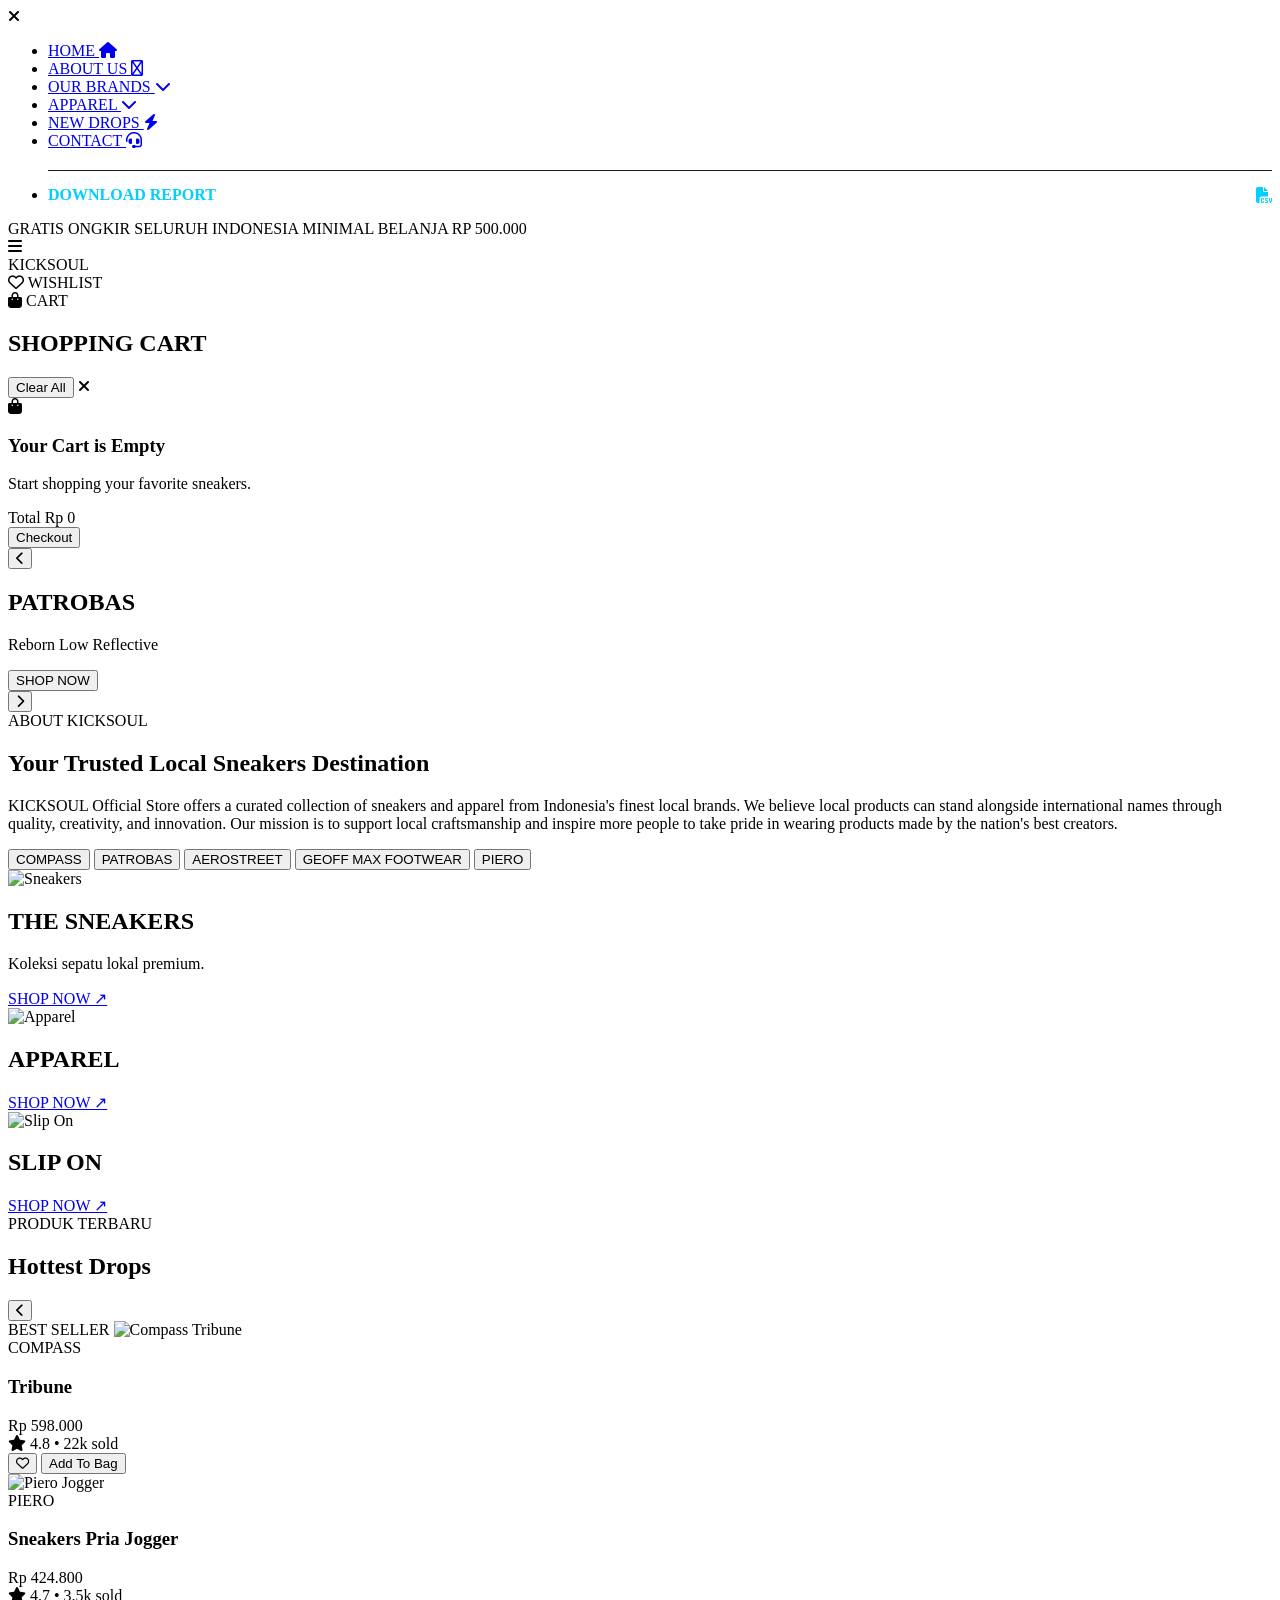
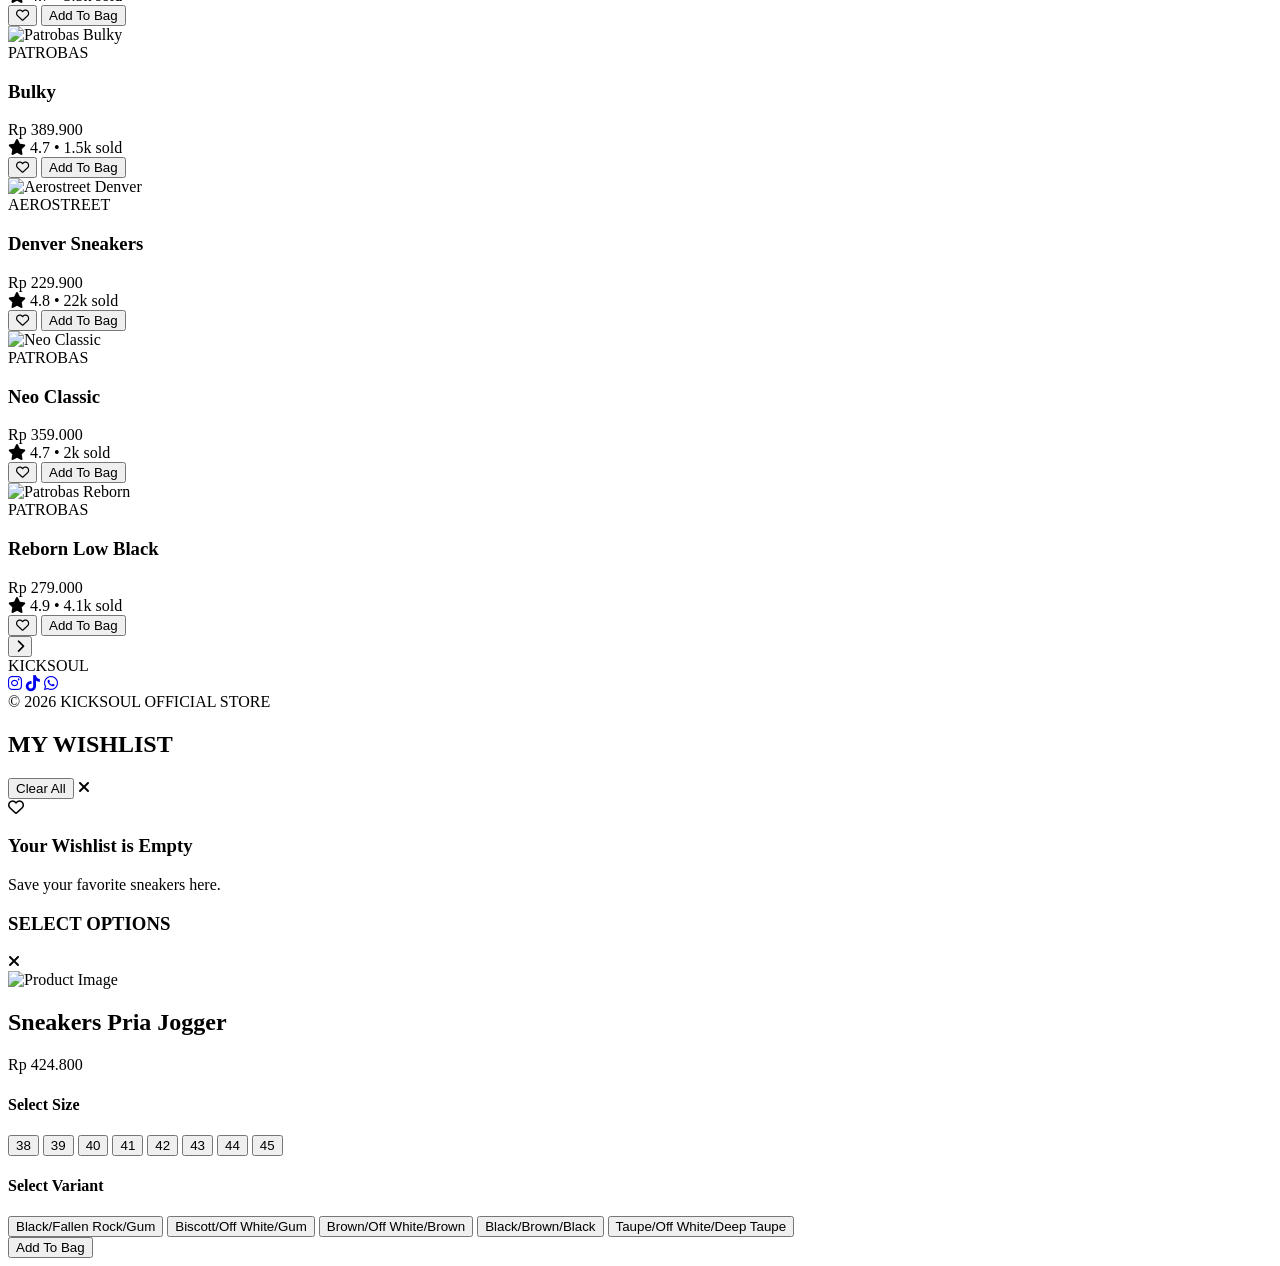
==== index.html @ e9f82219 "Add files via upload" ====
<!DOCTYPE html>
<html lang="id">
<head>
    <meta charset="UTF-8">
    <meta name="viewport" content="width=device-width, initial-scale=1.0">
    <title>Kicksoul Clone</title>

    <link rel="stylesheet" href="style.css">
    <link rel="stylesheet" href="https://cdnjs.cloudflare.com/ajax/libs/font-awesome/6.5.2/css/all.min.css">
</head>
<body>

<div class="sidebar" id="sidebarMenu">
    <div class="close-btn" id="closeMenuBtn">
        <i class="fa-solid fa-xmark"></i>
    </div>
    
    <ul class="sidebar-links">
        <li class="active-link"><a href="#">HOME <i class="fa-solid fa-house"></i></a></li>
        <li><a href="#about-section">ABOUT US <i class="fa-regular fa-circle-info"></i></a></li>
        <li><a href="products.html">OUR BRANDS <i class="fa-solid fa-chevron-down"></i></a></li>
        <li><a href="products.html#apparel-section">APPAREL <i class="fa-solid fa-chevron-down"></i></a></li>
        <li><a href="#hottest-drops">NEW DROPS <i class="fa-solid fa-bolt"></i></a></li>
        <li><a href="#footer-section">CONTACT <i class="fa-solid fa-headset"></i></a></li>
        
        <li style="margin-top: 20px; border-top: 1px solid #1a1a1a; padding-top: 15px;">
            <span onclick="eksekusiDownloadCSVLangsung()" style="color: #00cfff; font-weight: bold; cursor: pointer; display: flex; justify-content: space-between; align-items: center; text-transform: uppercase;">
                DOWNLOAD REPORT <i class="fa-solid fa-file-csv"></i>
            </span>
        </li>
    </ul>

    <script>
        function eksekusiDownloadCSVLangsung() {
            try {
                const dataPenjualan = JSON.parse(localStorage.getItem("salesData")) || [];

                if (dataPenjualan.length === 0) {
                    alert("Belum ada data penjualan yang terekam! Silakan lakukan simulasi transaksi checkout sampai sukses terlebih dahulu.");
                    return;
                }

                const headers = ["Tanggal Transaksi", "Nama Pembeli", "No HP", "Alamat", "Nama Produk", "Varian", "Ukuran", "Harga Satuan", "Jumlah Beli", "Total Harga", "Metode Pembayaran"];
                const barisCsv = [];
                barisCsv.push(headers.join(",")); 

                dataPenjualan.forEach(row => {
                    const values = [
                        `"${row.tanggal || ''}"`,
                        `"${row.namaPembeli || ''}"`,
                        `"${row.noHp || ''}"`,
                        `"${row.alamat || ''}"`,
                        `"${row.namaProduk || ''}"`,
                        `"${row.varian || ''}"`,
                        `"${row.ukuran || ''}"`,
                        row.hargaSatuan || 0,
                        row.jumlah || 0,
                        row.totalHarga || 0,
                        `"${row.metodeBayar || ''}"`
                    ];
                    barisCsv.push(values.join(","));
                });

                const kontenCsv = "\uFEFF" + barisCsv.join("\n");
                const blob = new Blob([kontenCsv], { type: 'text/csv;charset=utf-8;' });
                const url = URL.createObjectURL(blob);
                
                const linkDownload = document.createElement("a");
                linkDownload.setAttribute("href", url);
                linkDownload.setAttribute("download", "Laporan_Penjualan_Kicksoul_" + new Date().toISOString().split('T')[0] + ".csv");
                linkDownload.style.display = 'none';
                
                document.body.appendChild(linkDownload);
                linkDownload.click();
                document.body.removeChild(linkDownload);

                const sidebarMenu = document.getElementById("sidebarMenu");
                const sidebarOverlay = document.getElementById("sidebarOverlay");
                if (sidebarMenu) sidebarMenu.classList.remove("active");
                if (sidebarOverlay) sidebarOverlay.classList.remove("active");

            } catch (error) {
                alert("Terjadi kesalahan: " + error.message);
            }
        }
    </script>
</div>

    <div class="sidebar-overlay" id="sidebarOverlay"></div>

    <div class="top-bar">
        GRATIS ONGKIR SELURUH INDONESIA MINIMAL BELANJA RP 500.000
    </div>

    <nav class="navbar">
        <div class="menu-btn" id="openMenuBtn">
            <i class="fa-solid fa-bars"></i>
        </div>

        <div class="logo">
            KICK<span>SOUL</span>
        </div>

        <div class="nav-icons">
            <div class="wishlist-nav-btn" id="openWishlistBtn">
                <i class="fa-regular fa-heart"></i>
                <span class="wishlist-text">WISHLIST</span>
            </div>
            
            <div class="cart-nav-btn" id="openCartBtn">
                <i class="fa-solid fa-bag-shopping"></i>
                <span class="cart-text">CART</span>
            </div>
        </div>
    </nav>

    <div class="cart-panel" id="cartPanel">
        <div class="cart-header">
            <h2>SHOPPING CART</h2>
            <div class="cart-header-right">
                <button class="clear-all-cart-btn">Clear All</button>
                <i class="fa-solid fa-xmark close-cart-panel-btn" id="closeCartPanelBtn"></i>
            </div>
        </div>

        <div class="cart-content-empty">
            <div class="empty-cart-icon">
                <i class="fa-solid fa-bag-shopping"></i>
            </div>
            <h3>Your Cart is Empty</h3>
            <p>Start shopping your favorite sneakers.</p>
        </div>

        <div class="cart-footer">
            <div class="cart-total-row">
                <span>Total</span>
                <span class="total-price">Rp 0</span>
            </div>
            <button class="checkout-btn">Checkout</button>
        </div>
    </div>

    <section class="hero">
        <button class="slide-btn left-btn">
            <i class="fa-solid fa-chevron-left"></i>
        </button>

        <div class="hero-content">
            <h1>PATROBAS</h1>
            <p>Reborn Low Reflective</p>
            <!-- DIARAHKAN KE HOTTEST DROPS SESUAI KETERANGAN GAMBAR PERTAMA -->
            <a href="#hottest-drops"><button class="shop-btn">SHOP NOW</button></a>
        </div>

        <button class="slide-btn right-btn">
            <i class="fa-solid fa-chevron-right"></i>
        </button>
    </section>

    <section class="about" id="about-section">
        <div class="about-card">
            <span class="about-label">ABOUT KICKSOUL</span>
            <h2>Your Trusted Local Sneakers Destination</h2>
            <p>
                KICKSOUL Official Store offers a curated collection of sneakers and apparel
                from Indonesia's finest local brands. We believe local products can stand
                alongside international names through quality, creativity, and innovation.
                Our mission is to support local craftsmanship and inspire more people to
                take pride in wearing products made by the nation's best creators.
            </p>
        </div>

        <!-- MENGARAHKAN TOMBOL BRAND KE ELEMEN PROD-PAGE RELEVAN SESUAI GAMBAR KEDUA -->
        <div class="brand-list">
            <a href="products.html#compass-section"><button>COMPASS</button></a>
            <a href="products.html#patrobas-section"><button>PATROBAS</button></a>
            <a href="products.html#aerostreet-section"><button>AEROSTREET</button></a>
            <a href="products.html#geoffmax-section"><button>GEOFF MAX FOOTWEAR</button></a>
            <a href="products.html#piero-section"><button>PIERO</button></a>
        </div>
    </section>

    <section class="category-section">
        <div class="category-grid">
            <div class="category-card sneakers">
                <img src="assets/patrobas-nomad.png" alt="Sneakers">
                <div class="category-content">
                    <h2>THE SNEAKERS</h2>
                    <p>Koleksi sepatu lokal premium.</p>
                    <a href="products.html" class="shop-btn">SHOP NOW ↗</a>
                </div>
            </div>

            <div class="category-card apparel">
                <img src="assets/sompass-t-shirt.png" alt="Apparel">
                <div class="category-content">
                    <h2>APPAREL</h2>
                    <a href="products.html#apparel-section" class="shop-btn">SHOP NOW ↗</a>
                </div>
            </div>

            <div class="category-card slipon">
                <img src="assets/patrobas-flip.png" alt="Slip On">
                <div class="category-content">
                    <h2>SLIP ON</h2>
                    <a href="products.html" class="shop-btn">SHOP NOW ↗</a>
                </div>
            </div>
        </div>
    </section>

    <section class="products-section" id="hottest-drops">
        <div class="section-header">
            <span class="sub-title">PRODUK TERBARU</span>
            <h2 class="main-title">Hottest Drops</h2>
        </div>

        <div class="products-container">
            <button class="arrow-btn prod-left-btn"><i class="fa-solid fa-chevron-left"></i></button>

            <div class="products-slider">
                
                <div class="product-card">
                    <div class="img-wrapper">
                        <span class="badge-best">BEST SELLER</span>
                        <img src="assets/compass-tribune.png"" alt="Compass Tribune">
                    </div>
                    <div class="product-info">
                        <span class="brand-name">COMPASS</span>
                        <h3>Tribune</h3>
                        <span class="price">Rp 598.000</span>
                        <div class="rating-sold">
                            <span class="rating"><i class="fa-solid fa-star"></i> 4.8</span>
                            <span class="sold">• 22k sold</span>
                        </div>
                        <div class="action-buttons">
                            <button class="wishlist-btn"><i class="fa-regular fa-heart"></i></button>
                            <button class="add-bag-btn">Add To Bag</button>
                        </div>
                    </div>
                </div>

                <div class="product-card">
                    <div class="img-wrapper">
                        <img src="assets/piero-DBR Unite.png" alt="Piero Jogger">
                    </div>
                    <div class="product-info">
                        <span class="brand-name">PIERO</span>
                        <h3>Sneakers Pria Jogger</h3>
                        <span class="price">Rp 424.800</span>
                        <div class="rating-sold">
                            <span class="rating"><i class="fa-solid fa-star"></i> 4.7</span>
                            <span class="sold">• 3.5k sold</span>
                        </div>
                        <div class="action-buttons">
                            <button class="wishlist-btn"><i class="fa-regular fa-heart"></i></button>
                            <button class="add-bag-btn">Add To Bag</button>
                        </div>
                    </div>
                </div>

                <div class="product-card">
                    <div class="img-wrapper">
                        <img src="assets/patrobas-bulky.png" alt="Patrobas Bulky">
                    </div>
                    <div class="product-info">
                        <span class="brand-name">PATROBAS</span>
                        <h3>Bulky</h3>
                        <span class="price">Rp 389.900</span>
                        <div class="rating-sold">
                            <span class="rating"><i class="fa-solid fa-star"></i> 4.7</span>
                            <span class="sold">• 1.5k sold</span>
                        </div>
                        <div class="action-buttons">
                            <button class="wishlist-btn"><i class="fa-regular fa-heart"></i></button>
                            <button class="add-bag-btn">Add To Bag</button>
                        </div>
                    </div>
                </div>

                <div class="product-card">
                    <div class="img-wrapper">
                        <img src="assets/aerostreet-denversneakers.png" alt="Aerostreet Denver">
                    </div>
                    <div class="product-info">
                        <span class="brand-name">AEROSTREET</span>
                        <h3>Denver Sneakers</h3>
                        <span class="price">Rp 229.900</span>
                        <div class="rating-sold">
                            <span class="rating"><i class="fa-solid fa-star"></i> 4.8</span>
                            <span class="sold">• 22k sold</span>
                        </div>
                        <div class="action-buttons">
                            <button class="wishlist-btn"><i class="fa-regular fa-heart"></i></button>
                            <button class="add-bag-btn">Add To Bag</button>
                        </div>
                    </div>
                </div>

                <div class="product-card">
                    <div class="img-wrapper">
                        <img src="assets/compass-velocity.jpg" alt="Neo Classic">
                    </div>
                    <div class="product-info">
                        <span class="brand-name">PATROBAS</span>
                        <h3>Neo Classic</h3>
                        <span class="price">Rp 359.000</span>
                        <div class="rating-sold">
                            <span class="rating"><i class="fa-solid fa-star"></i> 4.7</span>
                            <span class="sold">• 2k sold</span>
                        </div>
                        <div class="action-buttons">
                            <button class="wishlist-btn"><i class="fa-regular fa-heart"></i></button>
                            <button class="add-bag-btn">Add To Bag</button>
                        </div>
                    </div>
                </div>

                <div class="product-card">
                    <div class="img-wrapper">
                        <img src="https://images.unsplash.com/photo-1542291026-7eec264c27ff" alt="Patrobas Reborn">
                    </div>
                    <div class="product-info">
                        <span class="brand-name">PATROBAS</span>
                        <h3>Reborn Low Black</h3>
                        <span class="price">Rp 279.000</span>
                        <div class="rating-sold">
                            <span class="rating"><i class="fa-solid fa-star"></i> 4.9</span>
                            <span class="sold">• 4.1k sold</span>
                        </div>
                        <div class="action-buttons">
                            <button class="wishlist-btn"><i class="fa-regular fa-heart"></i></button>
                            <button class="add-bag-btn">Add To Bag</button>
                        </div>
                    </div>
                </div>

            </div>

            <button class="arrow-btn prod-right-btn"><i class="fa-solid fa-chevron-right"></i></button>
        </div>
    </section>

    <footer class="main-footer" id="footer-section">
        <div class="footer-logo">
            KICK<span>SOUL</span>
        </div>
        
        <div class="footer-socials">
            <a href="#"><i class="fa-brands fa-instagram"></i></a>
            <a href="#"><i class="fa-brands fa-tiktok"></i></a>
            <a href="#"><i class="fa-brands fa-whatsapp"></i></a>
        </div>
        
        <div class="footer-copyright">
            &copy; 2026 KICKSOUL OFFICIAL STORE
        </div>
    </footer>

    <div class="wishlist-panel" id="wishlistPanel">
        <div class="wishlist-header">
            <h2>MY WISHLIST</h2>
            <div class="wishlist-header-right">
                <button class="clear-all-btn">Clear All</button>
                <i class="fa-solid fa-xmark close-wishlist-btn" id="closeWishlistBtn"></i>
            </div>
        </div>
        
        <div class="wishlist-content-empty">
            <div class="empty-heart-icon">
                <i class="fa-regular fa-heart"></i>
            </div>
            <h3>Your Wishlist is Empty</h3>
            <p>Save your favorite sneakers here.</p>
        </div>
    </div>

    <div class="options-modal-overlay" id="optionsModal">
        <div class="options-modal-card">
            <div class="modal-close-header">
                <h3>SELECT OPTIONS</h3>
                <i class="fa-solid fa-xmark" id="closeOptionsModal"></i>
            </div>

            <div class="modal-img-wrapper">
                <img id="modalProductImg" src="img/piero-jogger.jpg" alt="Product Image">
            </div>

            <div class="modal-product-info">
                <h2 id="modalProductName">Sneakers Pria Jogger</h2>
                <span id="modalProductPrice" class="modal-price">Rp 424.800</span>
            </div>

            <div class="options-section">
                <h4>Select Size</h4>
                <div class="size-grid">
                    <button class="size-btn">38</button>
                    <button class="size-btn">39</button>
                    <button class="size-btn">40</button>
                    <button class="size-btn">41</button>
                    <button class="size-btn">42</button>
                    <button class="size-btn">43</button>
                    <button class="size-btn">44</button>
                    <button class="size-btn">45</button>
                </div>
            </div>

            <div class="options-section">
                <h4>Select Variant</h4>
                <div class="variant-flex">
                    <button class="variant-btn">Black/Fallen Rock/Gum</button>
                    <button class="variant-btn">Biscott/Off White/Gum</button>
                    <button class="variant-btn">Brown/Off White/Brown</button>
                    <button class="variant-btn">Black/Brown/Black</button>
                    <button class="variant-btn">Taupe/Off White/Deep Taupe</button>
                </div>
            </div>

            <button class="modal-submit-bag-btn" id="modalSubmitBag">Add To Bag</button>
        </div>
    </div>

    <script src="script.js"></script>
</body>
</html>
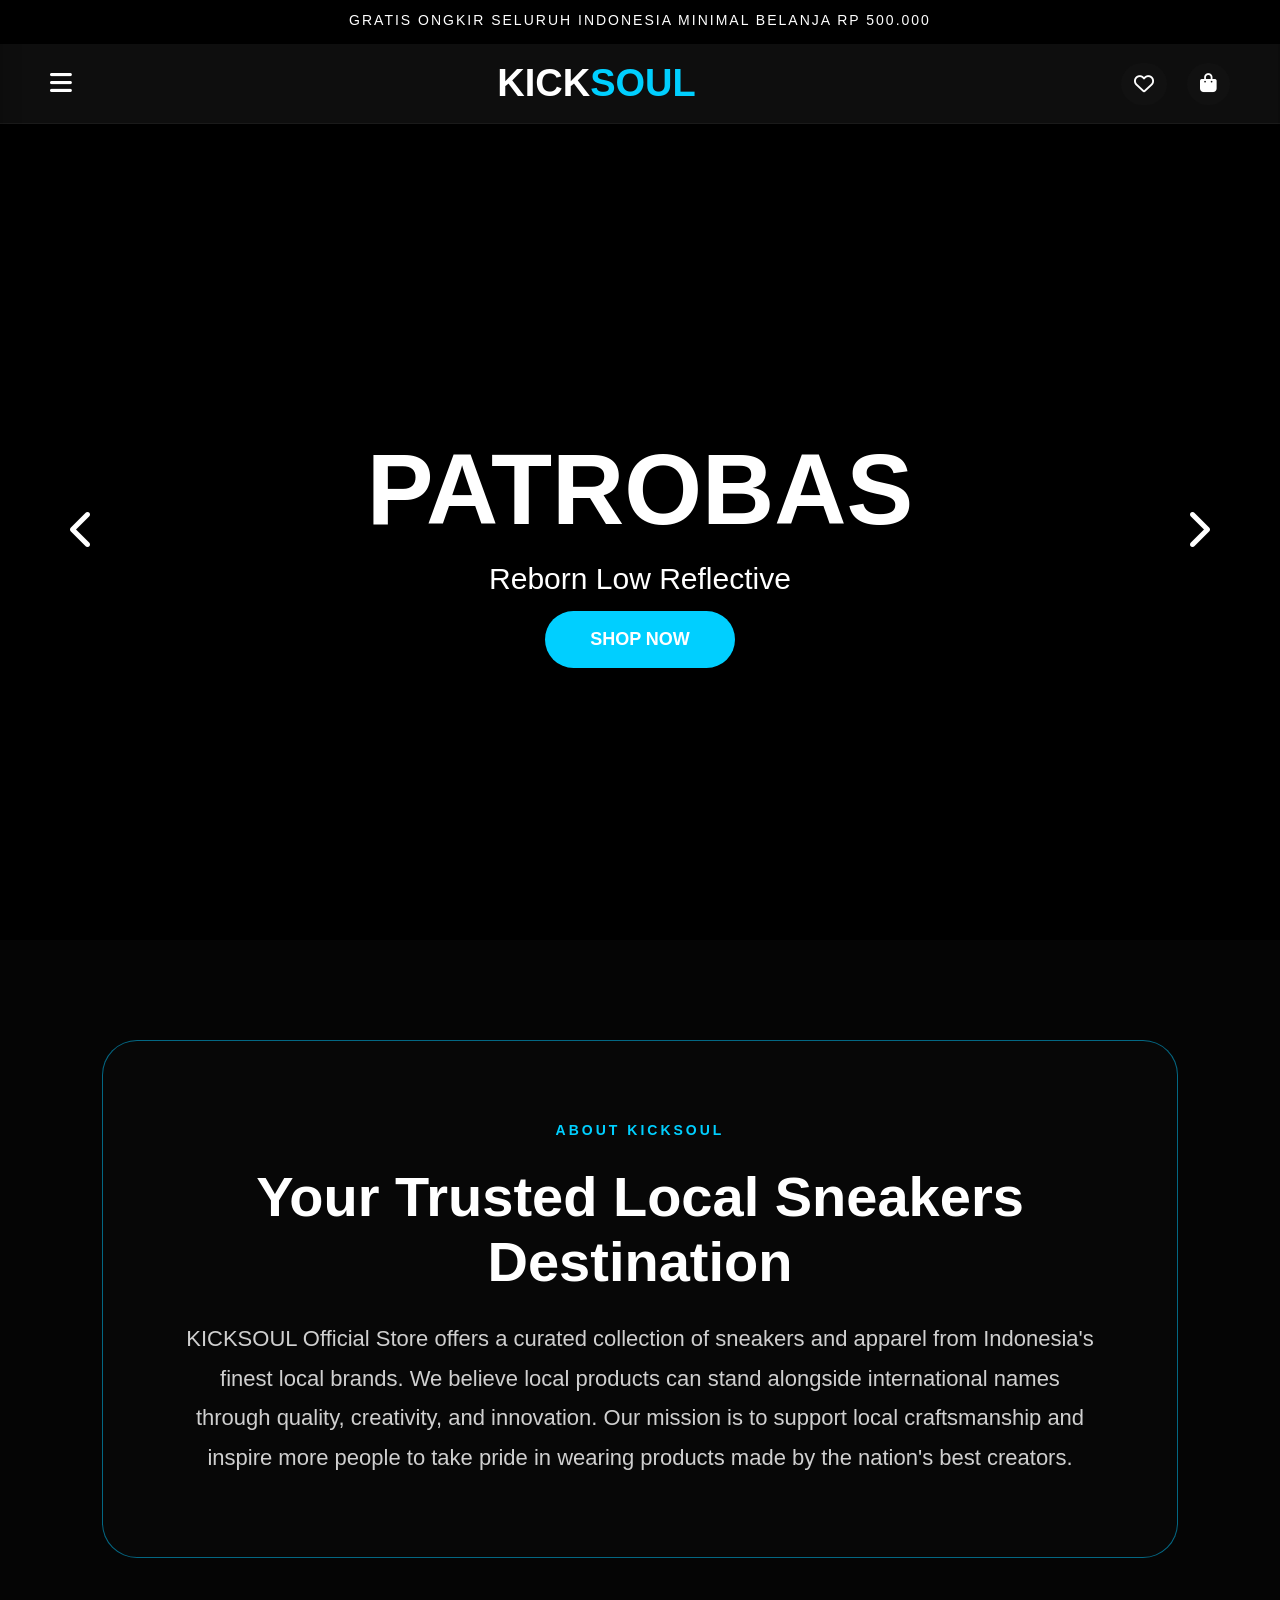
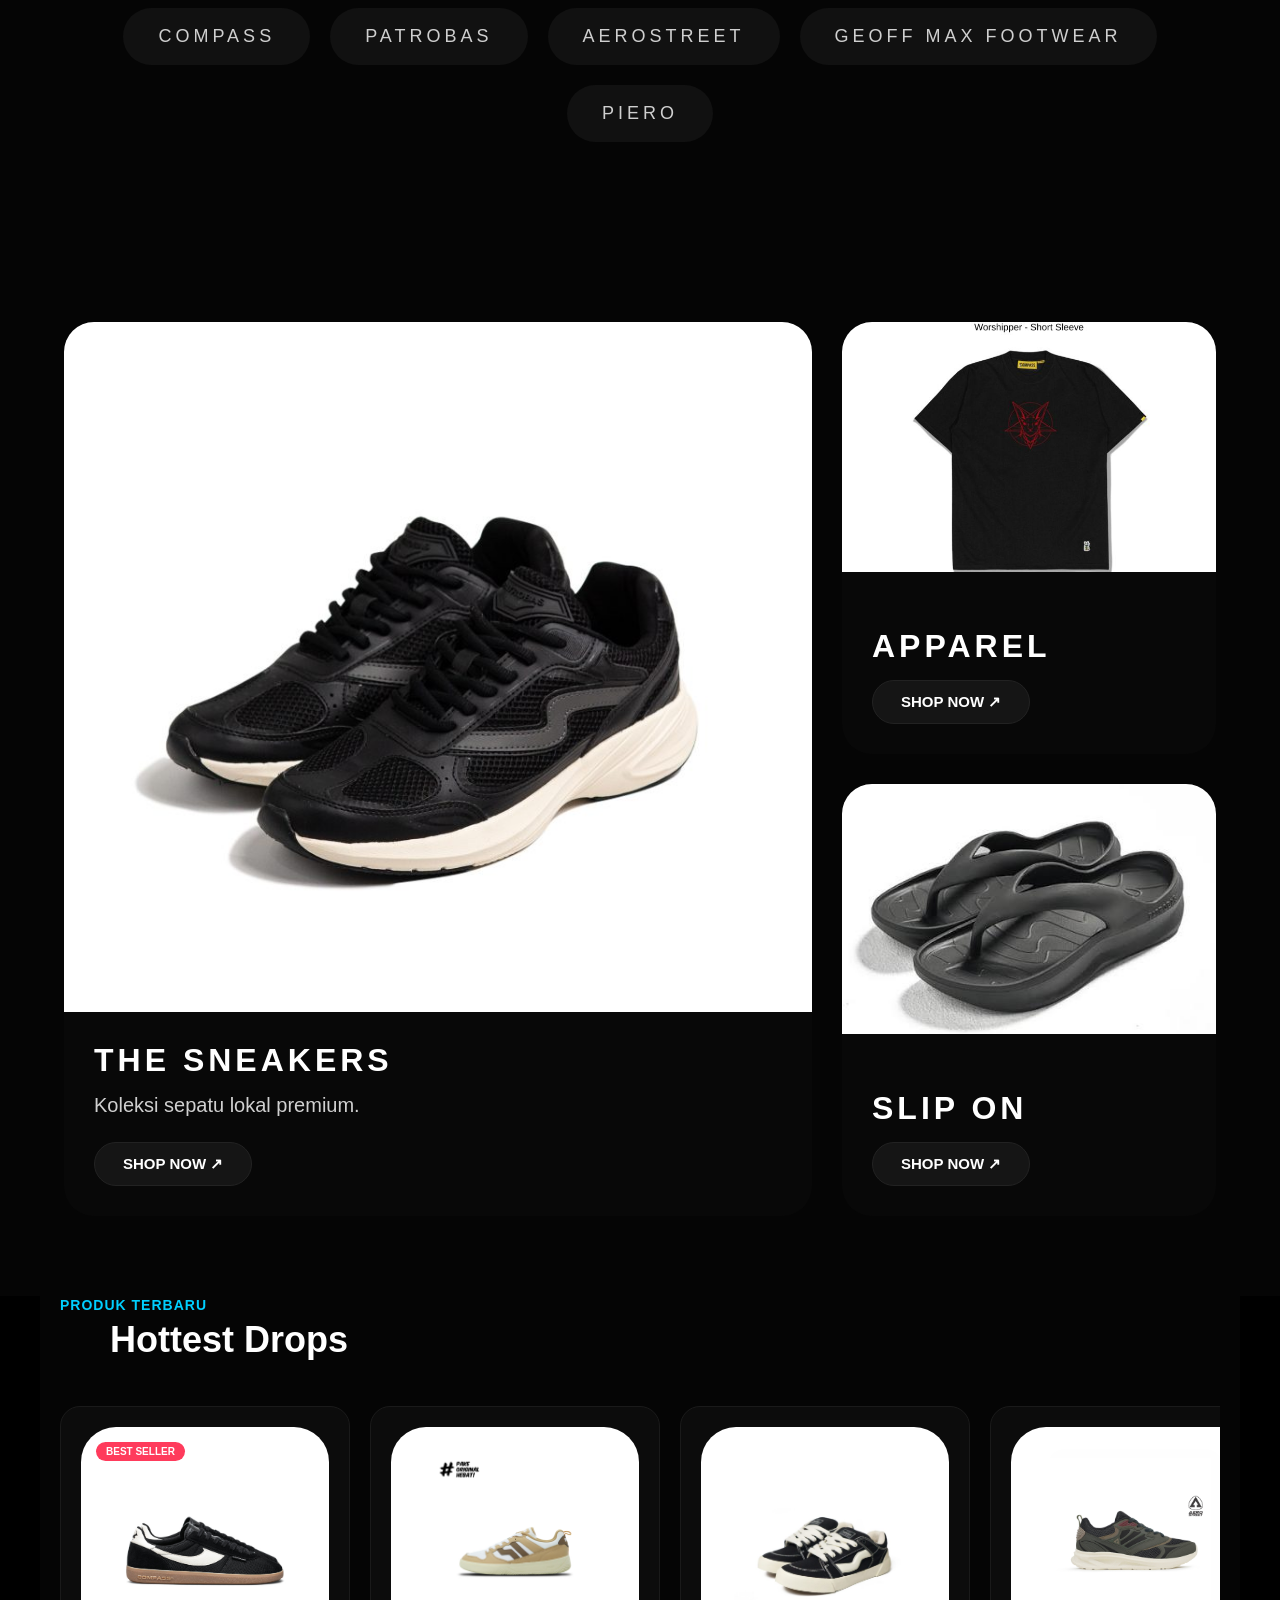
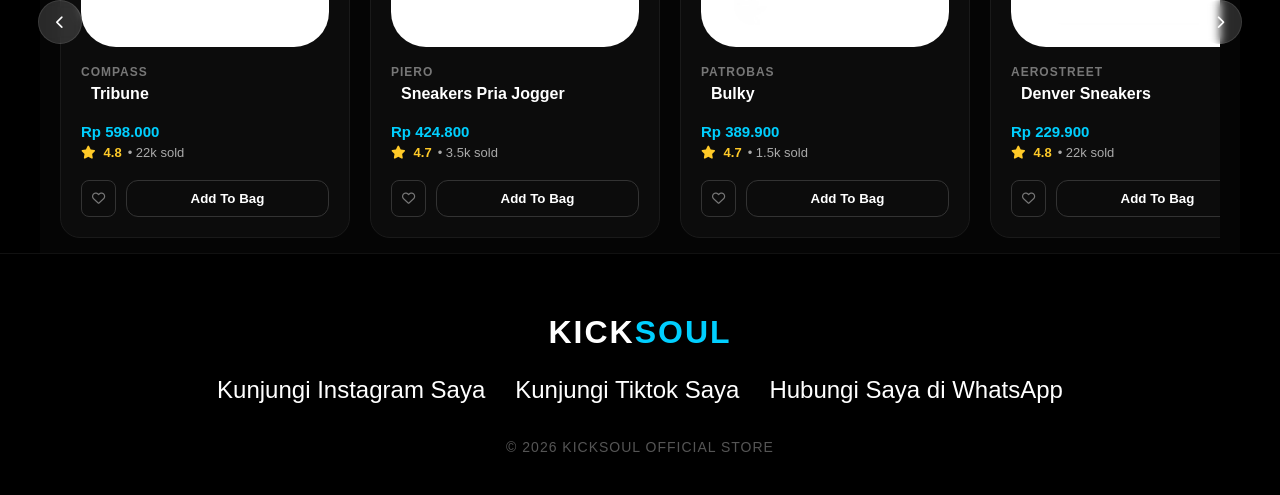
==== commit 9c03711f: "Update index.html" ====
--- a/index.html
+++ b/index.html
@@ -347,9 +347,9 @@
         </div>
         
         <div class="footer-socials">
-            <a href="#"><i class="fa-brands fa-instagram"></i></a>
-            <a href="#"><i class="fa-brands fa-tiktok"></i></a>
-            <a href="#"><i class="fa-brands fa-whatsapp"></i></a>
+            <a href="https://www.instagram.com/kicksoul.id?igsh=MXM2eGN6NWxvdW1h" target="_blank">Kunjungi Instagram Saya</a>
+            <a href="https://www.tiktok.com/@dzakyribalfaiz?_r=1&_t=ZS-97TevAJt9Yz" target="_blank">Kunjungi Tiktok Saya</a>
+             <a href="https://wa.me/6283188858175" target="_blank">Hubungi Saya di WhatsApp</a>
         </div>
         
         <div class="footer-copyright">
@@ -422,4 +422,4 @@
 
     <script src="script.js"></script>
 </body>
-</html>+</html>
--- a/style.css
+++ b/style.css
@@ -0,0 +1,1517 @@
+html {
+    scroll-behavior: smooth; /* Membuat scroll meluncur halus saat menu diklik */
+}
+
+*{
+    margin:0;
+    padding:0;
+    box-sizing:border-box;
+    font-family:Arial, Helvetica, sans-serif;
+}
+
+/* ==================== KEMBALIKAN BODY KE NORMAL (MENCEGAH HEROCARD TERPOTONG) ==================== */
+body {
+    background: #000;
+    padding-top: 0 !important; /* Kembalikan ke 0 agar tinggi kalkulasi .hero milikmu normal kembali */
+}
+
+/* ==================== SIDEBAR EXACT MATCH STYLE ==================== */
+.sidebar {
+    position: fixed;
+    top: 0;
+    left: -340px; /* Sembunyi awal */
+    width: 320px;
+    height: 100%;
+    background: #0b0b0b; /* Hitam pekat pekat */
+    z-index: 1000;
+    transition: left 0.4s cubic-bezier(0.25, 1, 0.5, 1);
+    padding: 30px 20px;
+    box-shadow: 5px 0 25px rgba(0, 0, 0, 0.9);
+}
+
+.sidebar.active {
+    left: 0;
+}
+
+.sidebar .close-btn {
+    position: absolute;
+    top: 25px;
+    right: 25px;
+    font-size: 22px;
+    color: #777;
+    cursor: pointer;
+    transition: color 0.3s;
+}
+
+.sidebar .close-btn:hover {
+    color: #fff;
+}
+
+.sidebar-links {
+    list-style: none;
+    margin-top: 60px;
+    display: flex;
+    flex-direction: column;
+    gap: 10px;
+}
+
+.sidebar-links li {
+    padding: 14px 18px;
+    border-radius: 12px;
+    transition: background 0.3s;
+}
+
+/* Style Khusus untuk Item Menu yang Aktif (HOME) */
+.sidebar-links li.active-link {
+    background: #141414; /* Background abu-abu pill melengkung */
+}
+
+.sidebar-links li.active-link a {
+    color: #00cfff !important; /* Warna teks Cyan */
+}
+
+.sidebar-links li.active-link a i {
+    color: #00cfff !important; /* Warna ikon Cyan */
+}
+
+.sidebar-links li a {
+    color: #ffffff;
+    text-decoration: none;
+    font-size: 16px;
+    font-weight: 700; /* Tebal kapital sesuai gambar */
+    letter-spacing: 1px;
+    display: flex;
+    justify-content: space-between; /* Teks kiri, Ikon kanan */
+    align-items: center;
+    width: 100%;
+}
+
+.sidebar-links li a i {
+    font-size: 16px;
+    color: #ffffff;
+}
+
+/* Hover effect untuk menu biasa */
+.sidebar-links li:not(.active-link):hover {
+    background: rgba(255, 255, 255, 0.05);
+}
+
+.sidebar-overlay {
+    position: fixed;
+    top: 0;
+    left: 0;
+    width: 100%;
+    height: 100%;
+    background: rgba(0, 0, 0, 0.6);
+    backdrop-filter: blur(3px);
+    z-index: 999;
+    display: none;
+    opacity: 0;
+    transition: opacity 0.4s;
+}
+
+.sidebar-overlay.active {
+    display: block;
+    opacity: 1;
+}
+/* ================================================================ */
+
+/* TOP BAR */
+
+.top-bar {
+    background: #000;
+    color: white;
+    text-align: center;
+    padding: 12px;
+    font-size: 14px;
+    letter-spacing: 2px;
+    
+    /* UBAH JADI STICKY MELAYANG */
+    position: sticky !important;
+    top: 0;
+    width: 100%;
+    z-index: 999;
+}
+/* NAVBAR */
+
+/* ==================== FIXED STICKY NAVBAR ==================== */
+
+.navbar {
+    height: 80px;
+    background: rgba(17, 17, 17, 0.85); 
+    backdrop-filter: blur(10px); 
+    -webkit-backdrop-filter: blur(10px);
+    
+    display: flex;
+    justify-content: space-between;
+    align-items: center;
+    padding: 0 50px;
+    color: white;
+
+    /* UBAH JADI STICKY MELAYANG TEPAT DI BAWAH TOP BAR */
+    position: sticky !important;
+    top: 44px; /* Menempel tepat di bawah barisan gratis ongkir */
+    width: 100%;
+    z-index: 998; 
+    border-bottom: 1px solid rgba(255, 255, 255, 0.05);
+}
+.logo{
+    font-size:38px;
+    font-weight:bold;
+}
+
+.logo span{
+    color:#00cfff;
+}
+
+.nav-icons{
+    display:flex;
+    gap:20px;
+    font-size:20px;
+}
+
+.menu-btn{
+    font-size:25px;
+}
+
+.nav-icons i,
+.menu-btn i{
+    cursor:pointer;
+}
+
+/* HERO */
+
+/* ==================== HERO SECTION BACKGROUND (IMAGE_41A026.JPG MATCH) ==================== */
+
+/* ==================== HERO SECTION MODIFIKASI POSISI GAMBAR ==================== */
+.hero {
+    height: calc(100vh - 120px);
+    margin: 20px; 
+    margin-top: 20px !important; 
+    background:
+    linear-gradient(
+        rgba(0,0,0,.25),
+        rgba(0,0,0,.25)
+    ),
+    url("https://images.unsplash.com/photo-1542291026-7eec264c27ff");
+
+    background-size: cover;
+    
+    /* MODIFIKASI DISINI: */
+    /* Center untuk horizontal (X), dan diturunkan 80px untuk vertikal (Y) seukuran tinggi navbar */
+    background-position: center 80px !important; 
+
+    position: relative;
+    display: flex;
+    justify-content: center;
+    align-items: center;
+    border-radius: 30px !important; 
+    overflow: hidden !important;   
+    transition: background 0.8s ease-in-out, opacity 0.5s ease-in-out; 
+}
+/* Membuat efek pudar (Fade In) saat slide berganti */
+.fade-animation {
+    animation: pudarMasuk 0.6s ease-in-out forwards;
+}
+
+@keyframes pudarMasuk {
+    from {
+        opacity: 0;
+        transform: translateY(15px); /* Teks sedikit naik dari bawah saat muncul */
+    }
+    to {
+        opacity: 1;
+        transform: translateY(0);
+    }
+}
+
+.hero-content {
+    text-align: center;
+    color: white;
+    padding-top: 40px; /* Menurunkan teks judul dan tombol agar lebih ke tengah */
+}
+
+.hero-content h1{
+    font-size:100px;
+    font-weight:900;
+}
+
+.hero-content p{
+    font-size:30px;
+    margin:15px 0;
+}
+
+.shop-btn{
+    background:#00cfff;
+    border:none;
+    color:white;
+    padding:18px 45px;
+    border-radius:40px;
+    font-size:18px;
+    font-weight:bold;
+    cursor:pointer;
+    transition:.3s;
+}
+
+.shop-btn:hover{
+    transform:translateY(-3px);
+}
+
+/* ARROW HERO */
+
+.slide-btn{
+    position:absolute;
+    top:50%;
+    transform:translateY(-50%);
+
+    background:transparent;
+    border:none;
+    color:white;
+    font-size:40px;
+    cursor:pointer;
+}
+
+.left-btn{
+    left:50px;
+}
+
+.right-btn{
+    right:50px;
+}
+
+/* ABOUT SECTION */
+
+.about{
+    background:#050505;
+    padding:100px 8%;
+}
+
+.about-card{
+    max-width:1400px;
+    margin:auto;
+
+    background:#070707;
+
+    border:1px solid rgba(0,200,255,.5);
+
+    border-radius:35px;
+
+    padding:80px;
+
+    text-align:center;
+}
+
+.about-label{
+    color:#00cfff;
+    font-size:14px;
+    font-weight:700;
+    letter-spacing:3px;
+}
+
+.about-card h2{
+    color:white;
+    font-size:56px;
+    margin:25px 0;
+    font-weight:800;
+}
+
+.about-card p{
+    color:#cfcfcf;
+    font-size:22px;
+    line-height:1.8;
+    max-width:1000px;
+    margin:auto;
+}
+
+/* BRAND BUTTONS */
+
+.brand-list{
+    margin-top:50px;
+
+    display:flex;
+    justify-content:center;
+    flex-wrap:wrap;
+    gap:20px;
+}
+
+.brand-list button{
+    background:#111;
+
+    color:#cfcfcf;
+
+    border:none;
+
+    padding:18px 35px;
+
+    border-radius:50px;
+
+    font-size:18px;
+
+    letter-spacing:4px;
+
+    cursor:pointer;
+
+    transition:.3s;
+}
+
+.brand-list button:hover{
+    background:#00cfff;
+    color:white;
+    transform:translateY(-3px);
+}
+
+/* CATEGORY SECTION */
+
+.category-section{
+    background:#050505;
+    padding:80px 0;
+}
+
+.category-grid{
+    width:90%;
+    max-width:1600px;
+    margin:auto;
+    display:grid;
+    grid-template-columns:2fr 1fr;
+    gap:30px;
+}
+
+.category-card{
+    background:#080808;
+    border-radius:30px;
+    overflow:hidden;
+    display:flex;
+    flex-direction:column;
+    justify-content:space-between;
+    transition:.3s;
+}
+
+.category-card:hover{
+    transform:translateY(-5px);
+}
+
+.category-card img{
+    width:100%;
+    object-fit:cover;
+}
+
+/* KHUSUS CARD SNEAKERS (KIRI) */
+.category-card.sneakers {
+    grid-row: span 2;
+    height: 100%;
+}
+
+.category-card.sneakers img {
+    height: 100%;
+    min-height: 450px;
+}
+
+/* KHUSUS CARD APPAREL DAN SLIPON (KANAN) */
+.apparel img,
+.slipon img{
+    height:250px;
+}
+
+.category-content{
+    padding:30px;
+}
+
+.category-content h2{
+    color:white;
+    font-size:32px;
+    font-weight:800;
+    letter-spacing:4px;
+    margin-bottom:15px;
+}
+
+.category-content p{
+    color:#d0d0d0;
+    font-size:20px;
+    margin-bottom:25px;
+}
+
+/* RESPONSIVE LAYOUT */
+@media(max-width:992px){
+    .category-grid{
+        grid-template-columns:1fr;
+    }
+    
+    .category-card.sneakers {
+        grid-row: auto;
+    }
+
+    .category-card img,
+    .category-card.sneakers img{
+        height:300px;
+    }
+}
+
+/* ==================== PRODUCT SECTION (FIX TOTAL DAN BERSIH) ==================== */
+
+.products-section {
+    background: #050505;
+    padding: 60px 5%;
+    color: white;
+}
+
+.section-header {
+    margin-bottom: 30px;
+}
+
+.section-header .sub-title {
+    color: #00cfff;
+    font-size: 14px;
+    font-weight: bold;
+    letter-spacing: 1px;
+}
+
+.section-header .main-title {
+    font-size: 36px;
+    font-weight: bold;
+    margin-top: 5px;
+}
+
+/* Kontainer Utama Pengunci Posisi Absolut Tombol Panah */
+.products-container {
+    position: relative;
+    display: flex;
+    align-items: center; 
+    width: 100%;
+}
+
+.products-slider {
+    display: flex;
+    gap: 20px;
+    width: 100%;
+    overflow-x: auto;
+    scroll-behavior: smooth;
+    padding: 15px 0;
+    white-space: nowrap; 
+    scrollbar-width: none;
+    -ms-overflow-style: none;
+}
+
+.products-slider::-webkit-scrollbar {
+    display: none;
+}
+
+.product-card {
+    background: #0c0c0c;
+    border-radius: 20px;
+    padding: 20px;
+    border: 1px solid #1a1a1a;
+    display: flex;
+    flex-direction: column;
+    justify-content: space-between;
+    transition: transform 0.3s ease, border-color 0.3s ease;
+    
+    /* Tampilan presisi 4 card di layar desktop utama */
+    flex: 0 0 calc((100% - (20px * 3)) / 4);
+    min-width: 260px;
+    box-sizing: border-box;
+}
+
+.product-card:hover {
+    border-color: rgba(0, 207, 255, 0.6);
+    transform: translateY(-8px);
+}
+
+/* ==================== FORCING METHOD: PAKSA SUDUT GAMBAR TUMPUL BULAT ==================== */
+/* 1. Paksa wadah background putih agar melengkung tumpul tebal */
+.img-wrapper, 
+.products-slider .img-wrapper, 
+.products-grid .img-wrapper {
+    background: #ffffff !important;
+    border-radius: 35px !important; /* Membuat sudut kotak putih sangat tumpul melengkung */
+    height: 220px !important;
+    display: flex !important;
+    justify-content: center !important;
+    align-items: center !important;
+    position: relative !important;
+    overflow: hidden !important; /* WAJIB: Memotong paksa semua elemen/warna di dalam agar ikut tumpul bulat */
+}
+
+/* 2. Selaraskan gambar sepatu di dalamnya agar proporsional dan ikut melengkung */
+.img-wrapper img, 
+.products-slider .img-wrapper img, 
+.products-grid .img-wrapper img {
+    max-width: 85% !important;
+    max-height: 80% !important;
+    object-fit: contain !important;
+    border-radius: 20px !important; /* Mengikuti lengkungan bingkai putih */
+}
+/* FIX DETAIL 2: Tombol Panah Slider Melayang Sempurna Tepat di Tengah Samping */
+.arrow-btn {
+    position: absolute !important;
+    top: 50% !important;
+    transform: translateY(-50%) !important; /* Menarik titik tumpu tepat di tengah vertikal slider */
+    z-index: 99 !important; /* Mencegah tertimbun card */
+    width: 44px;
+    height: 44px;
+    border-radius: 50% !important;
+    background: rgba(255, 255, 255, 0.15) !important; 
+    backdrop-filter: blur(5px); 
+    border: 1px solid rgba(255, 255, 255, 0.1) !important;
+    color: white !important;
+    cursor: pointer;
+    display: flex;
+    justify-content: center;
+    align-items: center;
+    transition: all 0.3s ease;
+}
+
+.arrow-btn:hover {
+    background: #00cfff !important;
+    color: #000 !important;
+    box-shadow: 0 0 15px rgba(0, 207, 255, 0.4);
+}
+
+/* Menaruh panah melekat pas di bagian batas luar slider kiri & kanan */
+.prod-left-btn { 
+    left: -22px !important; 
+}
+
+.prod-right-btn { 
+    right: -22px !important; 
+}
+
+/* Aturan Responsif Ukuran Card */
+@media(max-width: 1200px) {
+    .product-card { flex: 0 0 calc((100% - (20px * 2)) / 3); } 
+}
+@media(max-width: 900px) {
+    .product-card { flex: 0 0 calc((100% - 20px) / 2); } 
+}
+@media(max-width: 600px) {
+    .product-card { flex: 0 0 100%; } 
+    .prod-left-btn, .prod-right-btn { display: none !important; }
+}
+
+/* ================================================================================================= */
+
+.badge-best {
+    position: absolute;
+    top: 15px;
+    left: 15px;
+    background: #ff3b5c;
+    color: white;
+    font-size: 10px;
+    font-weight: bold;
+    padding: 4px 10px;
+    border-radius: 20px;
+}
+
+.product-info {
+    margin-top: 15px;
+}
+
+.brand-name {
+    color: #777;
+    font-size: 12px;
+    text-transform: uppercase;
+    letter-spacing: 1px;
+    font-weight: bold;
+}
+
+.rating-sold {
+    display: flex;
+    align-items: center;
+    gap: 6px;
+    font-size: 13px;
+    margin-bottom: 20px;
+}
+
+.action-buttons {
+    display: flex;
+    gap: 10px;
+}
+
+/* ==================== FIX TOMBOL ADD TO BAG HOVER SYSTEM ==================== */
+
+/* 1. Tampilan awal tombol (Saat kursor belum mendekat) */
+.add-bag-btn {
+    flex-grow: 1;
+    background: transparent !important; /* Latar belakang polos/transparan */
+    border: 1px solid #333333 !important; /* Garis tepi abu-abu gelap agar minimalis */
+    color: #ffffff !important; /* Warna teks putih bersih */
+    font-weight: bold;
+    border-radius: 12px;
+    cursor: pointer;
+    padding: 10px;
+    transition: all 0.3s ease !important; /* Animasi halus saat warna berubah */
+}
+
+/* 2. Tampilan saat kursor mendekat (Hover efek baru berubah jadi biru cyan) */
+.add-bag-btn:hover {
+    background: #00cfff !important; /* Background berubah jadi biru cyan */
+    border-color: #00cfff !important; /* Garis tepi ikut berubah jadi biru cyan */
+    color: #000000 !important; /* Teks berubah menjadi hitam agar terbaca jelas */
+    box-shadow: 0 0 15px rgba(0, 207, 255, 0.4); /* Efek cahaya neon cyan tipis */
+}
+
+/* FOOTER */
+
+.main-footer {
+    background: #000000;
+    padding: 60px 20px 40px 20px;
+    text-align: center;
+    color: white;
+    border-top: 1px solid #111;
+}
+
+.footer-logo {
+    font-size: 32px;
+    font-weight: bold;
+    letter-spacing: 2px;
+    margin-bottom: 25px;
+}
+
+.footer-logo span {
+    color: #00cfff;
+}
+
+.footer-socials {
+    display: flex;
+    justify-content: center;
+    gap: 30px;
+    margin-bottom: 35px;
+}
+
+.footer-socials a {
+    color: white;
+    font-size: 24px;
+    text-decoration: none;
+    transition: color 0.3s;
+}
+
+.footer-socials a:hover {
+    color: #00cfff;
+}
+
+.footer-copyright {
+    color: #555555;
+    font-size: 14px;
+    letter-spacing: 1px;
+    text-transform: uppercase;
+}
+
+/* Container Grid Utama Halaman Products */
+.products-page-container {
+    background: #050505;
+    padding: 60px 5%;
+}
+
+.products-grid {
+    display: grid;
+    grid-template-columns: repeat(4, 1fr); 
+    gap: 30px 20px; 
+    max-width: 1600px;
+    margin: auto;
+}
+
+.products-grid .product-card {
+    flex: unset;
+    min-width: unset;
+    width: 100%;
+}
+
+@media(max-width: 1200px) {
+    .products-grid { grid-template-columns: repeat(3, 1fr); }
+}
+@media(max-width: 900px) {
+    .products-grid { grid-template-columns: repeat(2, 1fr); }
+}
+@media(max-width: 550px) {
+    .products-grid { grid-template-columns: repeat(1, 1fr); }
+}
+
+/* Styling Wadah Tombol */
+.back-home-container {
+    text-align: center;
+    margin: 50px 0 70px 0; 
+    background-color: #000000; 
+}
+
+/* Styling Tombol Utama */
+.btn-back-home {
+    display: inline-block;
+    color: #ffffff; 
+    text-decoration: none;
+    font-family: Arial, sans-serif; 
+    font-size: 16px;
+    font-weight: 500;
+    padding: 10px 28px;
+    border: 1px solid #ffffff; 
+    border-radius: 8px; 
+    transition: all 0.3s ease;
+}
+
+.btn-back-home:hover {
+    background-color: #ffffff;
+    color: #000000;
+}
+
+/* ==================== WISHLIST NAVBAR & PANEL SYSTEM ==================== */
+
+.wishlist-nav-btn {
+    height: 42px;
+    padding: 0 12px;
+    background-color: #111111;
+    border: 1px solid transparent;
+    border-radius: 24px;
+    display: flex;
+    align-items: center;
+    gap: 0px;
+    color: #ffffff;
+    cursor: pointer;
+    transition: all 0.4s cubic-bezier(0.25, 1, 0.5, 1);
+}
+
+.wishlist-nav-btn i {
+    font-size: 20px;
+    transition: color 0.3s ease;
+}
+
+.wishlist-text {
+    font-size: 13px;
+    font-weight: 800;
+    letter-spacing: 1.5px;
+    max-width: 0;
+    overflow: hidden;
+    white-space: nowrap;
+    opacity: 0;
+    transition: max-width 0.4s ease, opacity 0.3s ease, margin-left 0.3s ease;
+}
+
+.wishlist-nav-btn:hover {
+    border-color: #00cfff;
+    padding: 0 20px;
+    gap: 10px;
+    background: radial-gradient(circle at left, rgba(230, 57, 70, 0.25) 0%, #111111 80%);
+    box-shadow: 0 0 15px rgba(0, 207, 255, 0.2);
+}
+
+.wishlist-nav-btn:hover .wishlist-text {
+    max-width: 100px;
+    opacity: 1;
+    margin-left: 2px;
+}
+
+.wishlist-nav-btn:hover i {
+    color: #00cfff;
+}
+
+.wishlist-panel {
+    position: fixed;
+    top: 0;
+    right: -420px; 
+    width: 380px;
+    height: 100%;
+    background: #0b0b0b;
+    z-index: 1100; 
+    transition: right 0.4s cubic-bezier(0.25, 1, 0.5, 1);
+    padding: 30px 24px;
+    box-shadow: -5px 0 25px rgba(0, 0, 0, 0.9);
+    display: flex;
+    flex-direction: column;
+    box-sizing: border-box;
+}
+
+.wishlist-panel.active {
+    right: 0; 
+}
+
+.wishlist-header {
+    display: flex;
+    justify-content: space-between;
+    align-items: center;
+    border-bottom: 1px solid #1a1a1a;
+    padding-bottom: 20px;
+}
+
+.wishlist-header h2 {
+    color: #ffffff;
+    font-size: 18px;
+    font-weight: 800;
+    letter-spacing: 1.5px;
+}
+
+.wishlist-header-right {
+    display: flex;
+    align-items: center;
+    gap: 15px;
+}
+
+.clear-all-btn {
+    background: #ff3b5c;
+    color: white;
+    border: none;
+    padding: 6px 14px;
+    font-size: 11px;
+    font-weight: bold;
+    border-radius: 20px;
+    cursor: pointer;
+    text-transform: uppercase;
+    transition: 0.2s;
+}
+
+.clear-all-btn:hover {
+    background: #e62243;
+}
+
+.wishlist-header .close-wishlist-btn {
+    font-size: 22px;
+    color: #777;
+    cursor: pointer;
+    transition: color 0.3s;
+}
+
+.wishlist-header .close-wishlist-btn:hover {
+    color: #fff;
+}
+
+.wishlist-content-empty {
+    flex: 1;
+    display: flex;
+    flex-direction: column;
+    justify-content: center;
+    align-items: center;
+    text-align: center;
+    padding-bottom: 60px; 
+}
+
+.empty-heart-icon {
+    font-size: 65px;
+    color: #00cfff;
+    margin-bottom: 15px;
+}
+
+.wishlist-content-empty h3 {
+    color: #ffffff;
+    font-size: 18px;
+    font-weight: bold;
+    margin-bottom: 8px;
+}
+
+.wishlist-content-empty p {
+    color: #666;
+    font-size: 14px;
+}
+
+@media(max-width: 400px) {
+    .wishlist-panel {
+        width: 100%;
+        right: -100%;
+    }
+}
+
+/* ==================== CART NAV SYSTEM ==================== */
+.cart-nav-btn {
+    height: 42px;
+    padding: 0 12px;
+    background-color: #111111;
+    border: 1px solid transparent;
+    border-radius: 24px;
+    display: flex;
+    align-items: center;
+    gap: 0px;
+    color: #ffffff;
+    cursor: pointer;
+    transition: all 0.4s cubic-bezier(0.25, 1, 0.5, 1);
+}
+
+.cart-nav-btn i {
+    font-size: 19px;
+    transition: color 0.3s ease;
+}
+
+.cart-text {
+    font-size: 13px;
+    font-weight: 800;
+    letter-spacing: 1.5px;
+    max-width: 0;
+    overflow: hidden;
+    white-space: nowrap;
+    opacity: 0;
+    transition: max-width 0.4s ease, opacity 0.3s ease, margin-left 0.3s ease;
+}
+
+.cart-nav-btn:hover {
+    border-color: #00cfff;
+    padding: 0 20px;
+    gap: 10px;
+    background: radial-gradient(circle at left, rgba(0, 207, 255, 0.2) 0%, #111111 80%);
+    box-shadow: 0 0 15px rgba(0, 207, 255, 0.2);
+}
+
+.cart-nav-btn:hover .cart-text {
+    max-width: 100px;
+    opacity: 1;
+    margin-left: 2px;
+}
+
+.cart-nav-btn:hover i {
+    color: #00cfff;
+}
+
+.cart-panel {
+    position: fixed;
+    top: 0;
+    right: -420px; 
+    width: 380px;
+    height: 100%;
+    background: #0b0b0b;
+    z-index: 1100;
+    transition: right 0.4s cubic-bezier(0.25, 1, 0.5, 1);
+    padding: 30px 24px;
+    box-shadow: -5px 0 25px rgba(0, 0, 0, 0.9);
+    display: flex;
+    flex-direction: column;
+    box-sizing: border-box;
+}
+
+.cart-panel.active {
+    right: 0; 
+}
+
+.cart-header {
+    display: flex;
+    justify-content: space-between;
+    align-items: center;
+    border-bottom: 1px solid #1a1a1a;
+    padding-bottom: 20px;
+}
+
+.cart-header h2 {
+    color: #ffffff;
+    font-size: 18px;
+    font-weight: 800;
+    letter-spacing: 1.5px;
+}
+
+.cart-header-right {
+    display: flex;
+    align-items: center;
+    gap: 15px;
+}
+
+.clear-all-cart-btn {
+    background: #e63946;
+    color: white;
+    border: none;
+    padding: 6px 14px;
+    font-size: 11px;
+    font-weight: bold;
+    border-radius: 4px;
+    cursor: pointer;
+    text-transform: uppercase;
+    transition: background 0.2s;
+}
+
+.clear-all-cart-btn:hover {
+    background: #cc2a36;
+}
+
+.close-cart-panel-btn {
+    font-size: 22px;
+    color: #777;
+    cursor: pointer;
+    transition: color 0.3s;
+}
+
+.close-cart-panel-btn:hover {
+    color: #fff;
+}
+
+.cart-content-empty {
+    flex: 1;
+    display: flex;
+    flex-direction: column;
+    justify-content: center;
+    align-items: center;
+    text-align: center;
+    padding-bottom: 40px;
+}
+
+.empty-cart-icon {
+    font-size: 65px;
+    color: #00cfff;
+    margin-bottom: 15px;
+}
+
+.cart-content-empty h3 {
+    color: #ffffff;
+    font-size: 18px;
+    font-weight: bold;
+    margin-bottom: 8px;
+}
+
+.cart-content-empty p {
+    color: #666;
+    font-size: 14px;
+}
+
+.cart-footer {
+    border-top: 1px solid #1a1a1a;
+    padding-top: 20px;
+    background: #0b0b0b;
+}
+
+.cart-total-row {
+    display: flex;
+    justify-content: space-between;
+    align-items: center;
+    margin-bottom: 20px;
+    font-size: 16px;
+    font-weight: bold;
+}
+
+.cart-total-row .total-price {
+    font-size: 18px;
+}
+
+.checkout-btn {
+    width: 100%;
+    background: #00cfff;
+    color: #000;
+    border: none;
+    padding: 14px;
+    font-size: 15px;
+    font-weight: bold;
+    border-radius: 12px;
+    cursor: pointer;
+    transition: background 0.3s, transform 0.2s;
+}
+
+.checkout-btn:hover {
+    background: #00b5dd;
+}
+
+.checkout-btn:active {
+    transform: scale(0.98);
+}
+
+@media (max-width: 600px) {
+    .cart-panel {
+        width: 100%;
+        right: -100%;
+    }
+}
+
+/* ==================== WISHLIST HEART INTERACTIONS ==================== */
+.wishlist-btn {
+    background: transparent;
+    border: 1px solid #333;
+    color: #777;
+    padding: 10px;
+    border-radius: 8px;
+    cursor: pointer;
+    transition: all 0.3s ease;
+    display: inline-flex;
+    align-items: center;
+    justify-content: center;
+}
+
+.wishlist-btn:hover,
+.wishlist-btn.liked {
+    color: #ff334b !important;
+    border-color: #ff334b !important;
+    background: rgba(255, 51, 75, 0.1);
+    box-shadow: 0 0 12px rgba(255, 51, 75, 0.4);
+}
+
+.wishlist-item-remove {
+    background: transparent;
+    border: none;
+    color: #555;
+    font-size: 18px;
+    cursor: pointer;
+    transition: color 0.2s;
+}
+
+.wishlist-item-remove:hover {
+    color: #ff334b;
+}
+
+.wishlist-items-container {
+    flex: 1;
+    overflow-y: auto;
+    padding-right: 5px;
+    display: flex;
+    flex-direction: column;
+    gap: 15px;
+    margin-top: 20px;
+}
+
+.wishlist-item {
+    display: flex;
+    align-items: center;
+    gap: 15px;
+    background: #111;
+    padding: 12px;
+    border-radius: 10px;
+    border: 1px solid #1a1a1a;
+}
+
+.wishlist-item img {
+    width: 60px;
+    height: 60px;
+    object-fit: cover;
+    border-radius: 6px;
+}
+
+.wishlist-item-info {
+    flex: 1;
+}
+
+.wishlist-item-info h4 {
+    color: #fff;
+    font-size: 14px;
+    margin-bottom: 4px;
+}
+
+.wishlist-item-info p {
+    color: #00cfff;
+    font-size: 13px;
+    font-weight: bold;
+}
+
+/* ==================== COLOR CUSTOMIZATION ==================== */
+
+.product-info .price {
+    color: #00cfff !important; 
+    font-size: 15px;
+    font-weight: bold;
+    display: block;
+    margin-bottom: 5px;
+}
+
+.product-info .rating-badge i,
+.product-info .rating i {
+    color: #ffca28 !important; 
+    margin-right: 4px;
+}
+
+.product-info .rating-badge span,
+.product-info .rating {
+    color: #ffca28 !important; 
+    font-size: 13px;
+    font-weight: bold;
+}
+
+.product-info .sold {
+    color: #aaaaaa !important;
+    font-size: 13px;
+}
+
+.product-info h3 {
+    color: #ffffff !important;
+    font-size: 16px;
+    font-weight: 600;
+    margin: 5px 0;
+}
+/* ==================== FIX TOMBOL SHOP NOW DI KATEGORI ==================== */
+
+/* 1. Tampilan awal tombol SHOP NOW (Hitam transparan/gelap minimalis) */
+.category-card .shop-btn {
+    display: inline-block;
+    background: rgba(255, 255, 255, 0.05) !important; /* Latar belakang hitam transparan tipis */
+    border: 1px solid #222222 !important; /* Garis tepi abu-abu gelap melingkar */
+    color: #ffffff !important; /* Warna teks putih */
+    padding: 12px 28px;
+    border-radius: 40px;
+    font-size: 15px;
+    font-weight: bold;
+    text-decoration: none;
+    cursor: pointer;
+    transition: all 0.3s ease-in-out !important; /* Animasi transisi smooth */
+}
+
+/* 2. Tampilan saat kursor mendekat / HOVER (Baru berubah jadi biru cyan menyala) */
+.category-card .shop-btn:hover {
+    background: #00cfff !important; /* Berubah jadi biru cyan */
+    border-color: #00cfff !important;
+    color: #000000 !important; /* Teks berubah hitam agar kontras dan terbaca */
+    box-shadow: 0 0 15px rgba(0, 207, 255, 0.5); /* Efek glow neon biru */
+    transform: translateY(-3px); /* Sedikit mengangkat tombol ke atas */
+}
+.products-page-container {
+    background: #050505;
+    padding: 40px 5% 60px 5%; /* Cukup berikan jarak atas 40px saja karena navbar sticky sudah membuat ruang alami */
+}
+/* ==================== PERBAIKAN KHUSUS HALAMAN PRODUCTS.HTML ==================== */
+/* Mendorong banner ALL PRODUCTS agar turun tepat di bawah navbar melayang */
+.page-header {
+    padding-top: 40px !important; 
+    background: #000;
+    text-align: center;
+}
+
+/* Jarak aman container produk di bawahnya */
+.products-page-container {
+    background: #050505;
+    padding: 40px 5% 60px 5% !important; 
+}
+/* ==================== FIX WARNA JUDUL ALL PRODUCTS & KATEGORI ==================== */
+
+/* Mengubah Judul Utama "ALL PRODUCTS" menjadi Putih Bersih */
+.page-header h1 {
+    color: #ffffff !important;
+    text-shadow: 0 2px 4px rgba(0,0,0,0.5); /* Biar ada efek bayangan soft */
+}
+
+/* Mengubah teks link Home di breadcrumb menjadi warna Biru Kicksoul */
+.page-header .breadcrumb a {
+    color: #00cfff !important;
+    font-weight: 500;
+}
+
+/* Mengubah text pembatas "/" dan "All Products" aktif menjadi Putih/Abu terang */
+.page-header .breadcrumb {
+    color: #cccccc !important;
+}
+
+/* Mengubah judul section kategori "Our Sneakers Collection" di bawahnya menjadi Putih */
+.brand-group-header .main-title {
+    color: #ffffff !important;
+}
+
+/* Mengubah sub-title "KOLEKSI KATALOG" menjadi warna Biru Kicksoul */
+.brand-group-header .sub-title {
+    color: #00cfff !important;
+    font-weight: bold;
+}
+/* ==================== STYLE BANNER ALL PRODUCTS (IMAGE_436224.JPG) ==================== */
+.page-header {
+    /* Menggunakan gambar sepatu Compass bernuansa kayu gelap */
+    background: url('https://images.unsplash.com/photo-1600185365483-26d7a4cc7519?q=80&w=1500') center center/cover no-repeat;
+    height: 350px; /* Tinggi banner agar proporsional */
+    position: relative;
+    display: flex;
+    align-items: center;
+    justify-content: center;
+    margin-top: 80px; /* Jarak aman di bawah navbar melayang */
+}
+
+/* Lapisan hitam transparan agar teks di tengah mudah dibaca seperti contoh */
+.header-overlay {
+    position: absolute;
+    top: 0;
+    left: 0;
+    width: 100%;
+    height: 100%;
+    background: rgba(0, 0, 0, 0.65); /* Tingkat kegelapan overlay */
+    display: flex;
+    flex-direction: column;
+    justify-content: center;
+    align-items: center;
+    text-align: center;
+    padding: 20px;
+}
+
+/* Judul Utama ala COMPASS */
+.header-title {
+    color: #ffffff !important;
+    font-size: 54px; /* Ukuran besar dan tebal */
+    font-weight: 900;
+    letter-spacing: 4px;
+    margin: 0 0 10px 0;
+    text-transform: uppercase;
+}
+
+/* Subtitle di bawah judul */
+.header-subtitle {
+    color: #e0e0e0 !important;
+    font-size: 18px;
+    font-weight: 400;
+    letter-spacing: 1px;
+    margin: 0 0 20px 0;
+}
+
+/* Navigasi Breadcrumb Kecil */
+.page-header .breadcrumb {
+    font-size: 13px;
+    letter-spacing: 1px;
+}
+
+.page-header .breadcrumb a {
+    color: #00cfff !important; /* Warna biru aksen Kicksoul */
+    text-decoration: none;
+    font-weight: bold;
+}
+
+.page-header .breadcrumb span {
+    color: #ffffff !important;
+}
+/* ==================== MODAL SELECT OPTIONS STYLE ==================== */
+.options-modal-overlay {
+    position: fixed;
+    top: 0;
+    left: 0;
+    width: 100%;
+    height: 100%;
+    background: rgba(0, 0, 0, 0.85);
+    backdrop-filter: blur(8px);
+    z-index: 2000;
+    display: flex;
+    justify-content: center;
+    align-items: center;
+    opacity: 0;
+    pointer-events: none;
+    transition: opacity 0.3s ease;
+}
+
+.options-modal-overlay.active {
+    opacity: 1;
+    pointer-events: auto;
+}
+
+.options-modal-card {
+    background: #0d0d0d;
+    width: 100%;
+    max-width: 460px;
+    border-radius: 28px;
+    padding: 24px;
+    border: 1px solid #1a1a1a;
+    display: flex;
+    flex-direction: column;
+    gap: 18px;
+    max-height: 90vh;
+    overflow-y: auto;
+    box-shadow: 0 10px 40px rgba(0,0,0,0.8);
+}
+
+.modal-close-header {
+    display: flex;
+    justify-content: space-between;
+    align-items: center;
+    color: white;
+}
+.modal-close-header h3 { font-size: 16px; font-weight: 800; letter-spacing: 1px; }
+.modal-close-header i { font-size: 20px; color: #666; cursor: pointer; transition: .2s; }
+.modal-close-header i:hover { color: #fff; }
+
+/* Wrapper Gambar Putih Tumpul Sesuai Gambar */
+.modal-img-wrapper {
+    background: #ffffff;
+    border-radius: 24px;
+    height: 240px;
+    display: flex;
+    justify-content: center;
+    align-items: center;
+    overflow: hidden;
+    padding: 20px;
+}
+.modal-img-wrapper img {
+    max-width: 90%;
+    max-height: 90%;
+    object-fit: contain;
+}
+
+.modal-product-info h2 { color: white; font-size: 20px; font-weight: 700; margin-bottom: 6px; }
+.modal-price { color: #00cfff; font-size: 16px; font-weight: 700; }
+
+.options-section h4 { color: white; font-size: 14px; font-weight: 700; margin-bottom: 10px; }
+
+/* Grid Ukuran */
+.size-grid { display: grid; grid-template-columns: repeat(6, 1fr); gap: 8px; }
+.size-btn, .variant-btn {
+    background: #141414;
+    border: 1px solid #222;
+    color: #ccc;
+    padding: 10px 4px;
+    border-radius: 10px;
+    font-size: 13px;
+    font-weight: 600;
+    cursor: pointer;
+    transition: all 0.2s ease;
+}
+.size-btn:hover, .variant-btn:hover { border-color: #555; color: white; }
+.size-btn.selected, .variant-btn.selected {
+    background: #ffffff;
+    color: #000000;
+    border-color: #ffffff;
+}
+
+/* Flex Varian */
+.variant-flex { display: flex; flex-direction: column; gap: 8px; }
+.variant-btn { text-align: left; padding: 12px 16px; }
+
+/* Tombol Biru Sian Menyala Sesuai Referensi */
+.modal-submit-bag-btn {
+    background: #00cfff;
+    color: #000;
+    border: none;
+    padding: 15px;
+    border-radius: 14px;
+    font-size: 16px;
+    font-weight: 700;
+    cursor: pointer;
+    margin-top: 10px;
+    transition: background 0.2s;
+}
+.modal-submit-bag-btn:hover { background: #00b5dd; }
+
+/* Membuat framework animasi berputar */
+@keyframes putarMuter {
+    from {
+        transform: rotate(0deg);
+    }
+    to {
+        transform: rotate(360deg);
+    }
+}
+/* ========================================================
+   KODE RESET TOTAL: MEMAKSA BLOK KARTU BERGESER KE TENGAH
+   ======================================================== */
+
+/* 1. Mengatur lebar section utama agar posisinya seimbang di tengah halaman */
+.products-section {
+    max-width: 1200px !important;
+    margin-left: auto !important;
+    margin-right: auto !important;
+    padding: 0 20px !important;
+    width: 100% !important;
+    display: block !important;
+}
+
+/* 2. Mematikan fungsi GRID lama secara paksa dan mengubahnya menjadi FLEXBOX */
+.product-container {
+    display: flex !important;
+    grid-template-columns: none !important; /* Matikan sistem kolom grid bawaan */
+    display: -webkit-box !important;
+    display: -ms-flexbox !important;
+    
+    /* Inti dari pengaturan: menggeser 1 baris blok 3 card tepat ke tengah */
+    justify-content: center !important;    
+    -webkit-box-pack: center !important;
+    -ms-flex-pack: center !important;
+    
+    flex-wrap: wrap !important;            /* Menjaga agar card turun rapi saat layar mengecil */
+    gap: 30px !important;                  /* Jarak spasi renggang antar card */
+    margin: 0 auto !important;             /* Mengunci posisi container di tengah-tengah */
+    width: 100% !important;
+    padding: 20px 0 !important;
+}
+
+/* 3. Memastikan ukuran tiap card membagi rata area (Maksimal 3 card per baris) */
+.product-card {
+    flex: 0 1 calc(33.333% - 20px) !important; /* Rumus pasti agar muat 3 card seimbang */
+    -ms-flex: 0 1 calc(33.333% - 20px) !important;
+    min-width: 290px !important;               /* Lebar minimum supaya tidak penyok di HP */
+    max-width: 340px !important;               /* Lebar maksimal supaya ukuran kotak tidak melar */
+    margin: 0 !important;                      /* Hapus sisa margin kaku bawaan lama */
+}
+
+/* 4. Menyelaraskan teks judul Brand agar lurus simetris dengan barisan card yang sudah bergeser */
+.products-section h2, 
+.products-section h3, 
+.products-section .section-title {
+    text-align: left !important;
+    max-width: 1080px !important;
+    margin-left: auto !important;
+    margin-right: auto !important;
+    padding-left: 10px !important;
+    margin-bottom: 20px !important;
+}
+
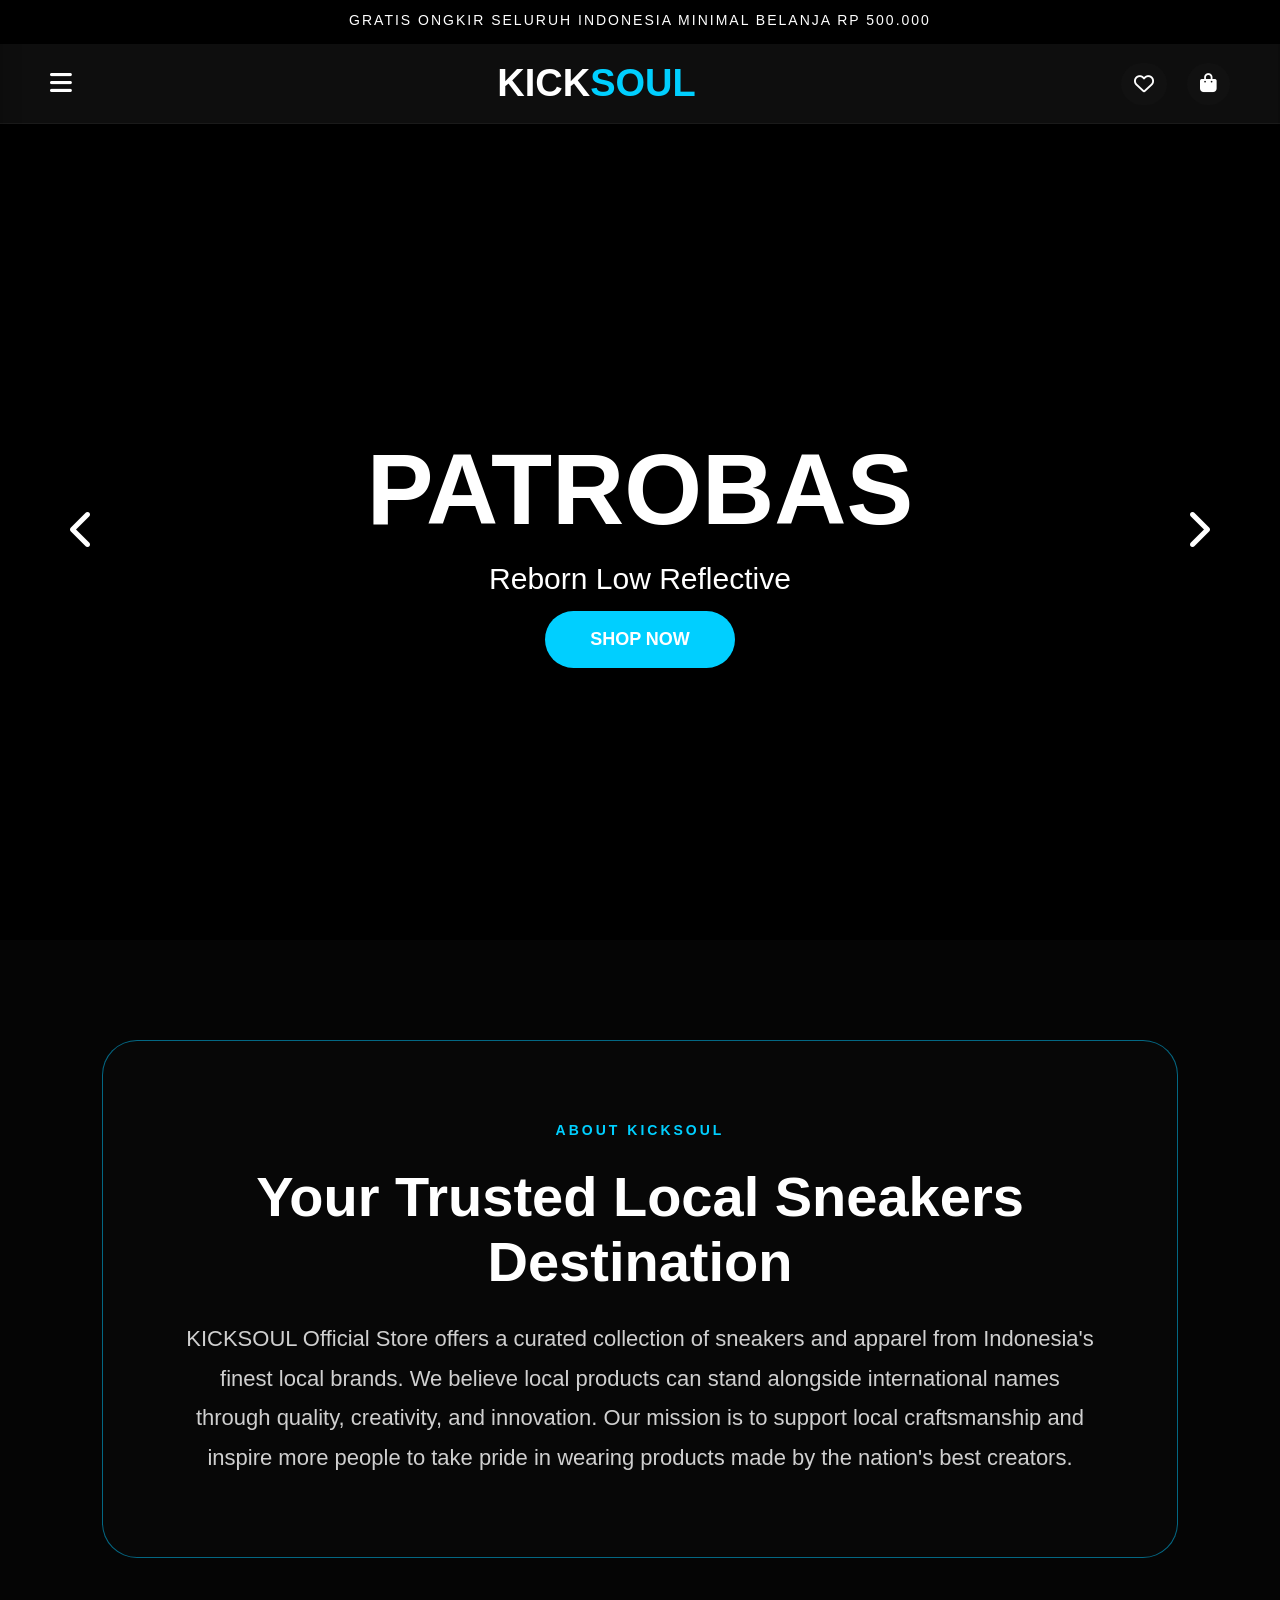
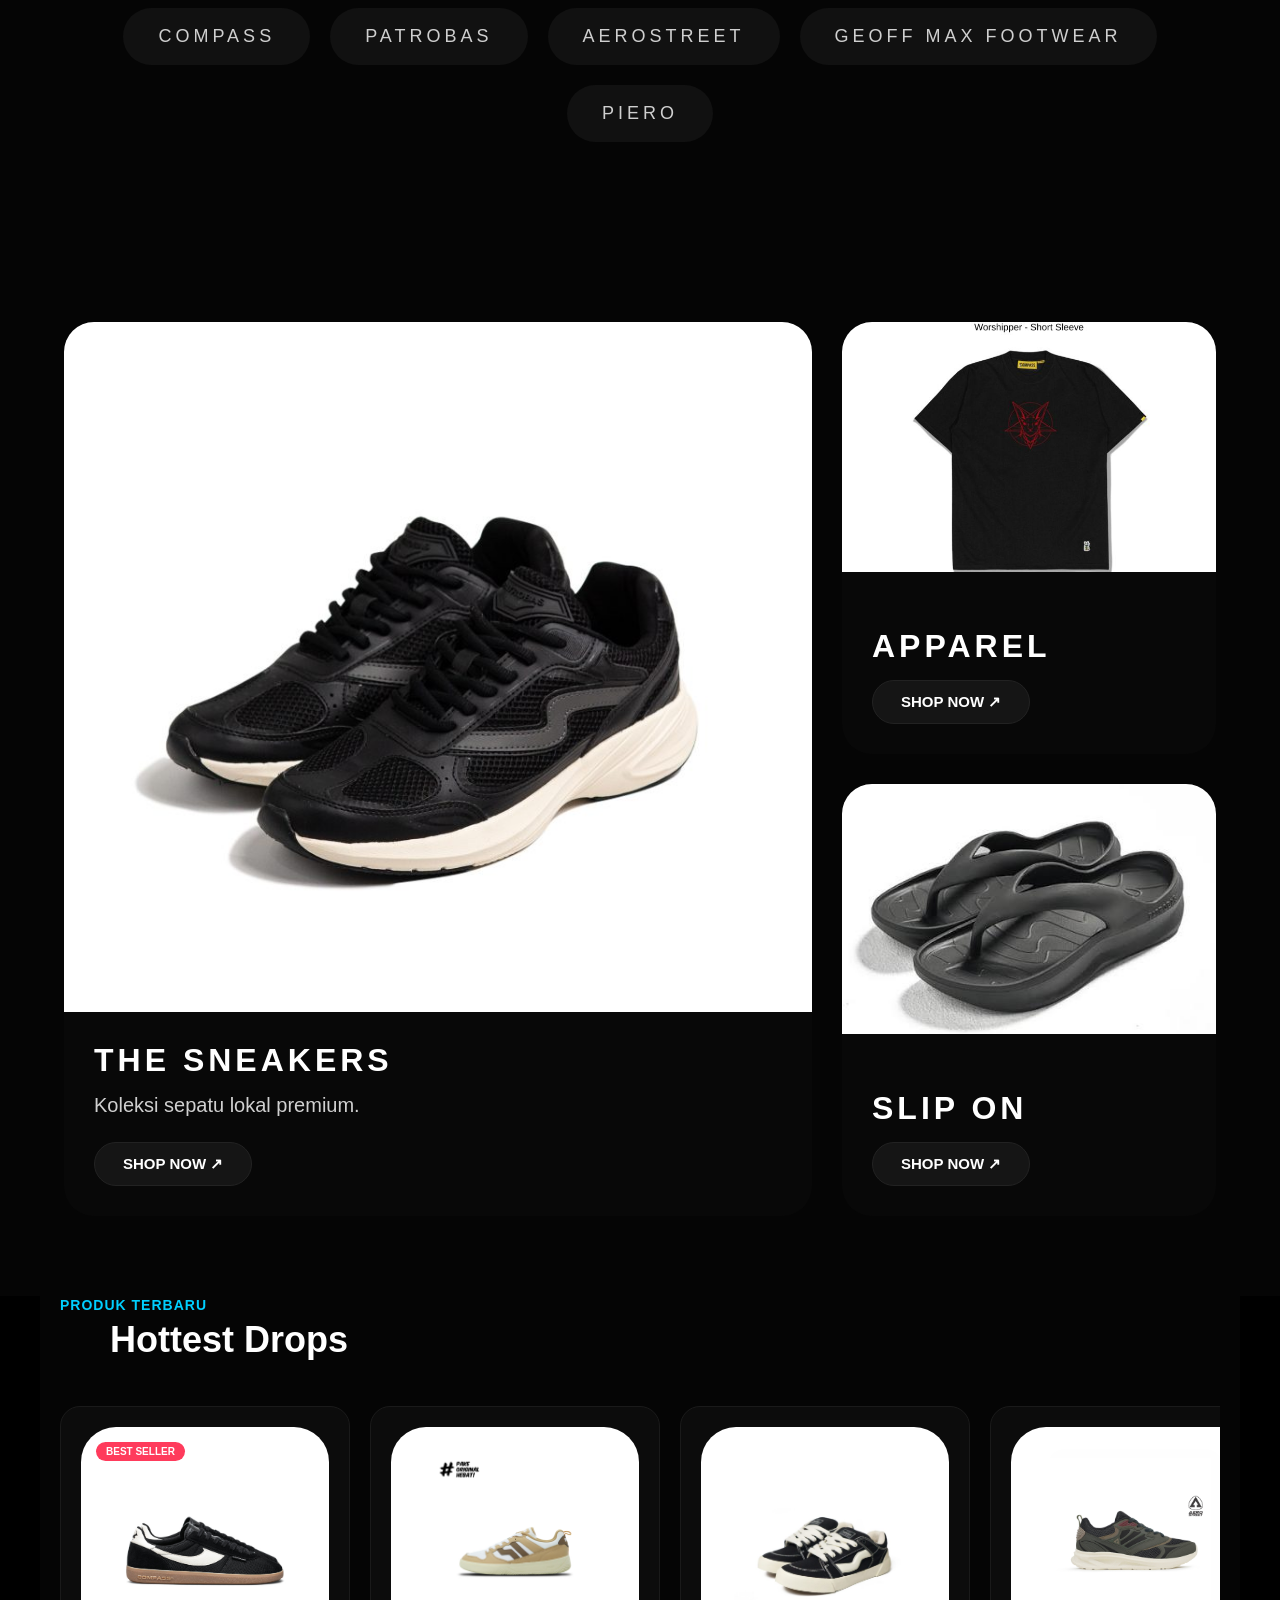
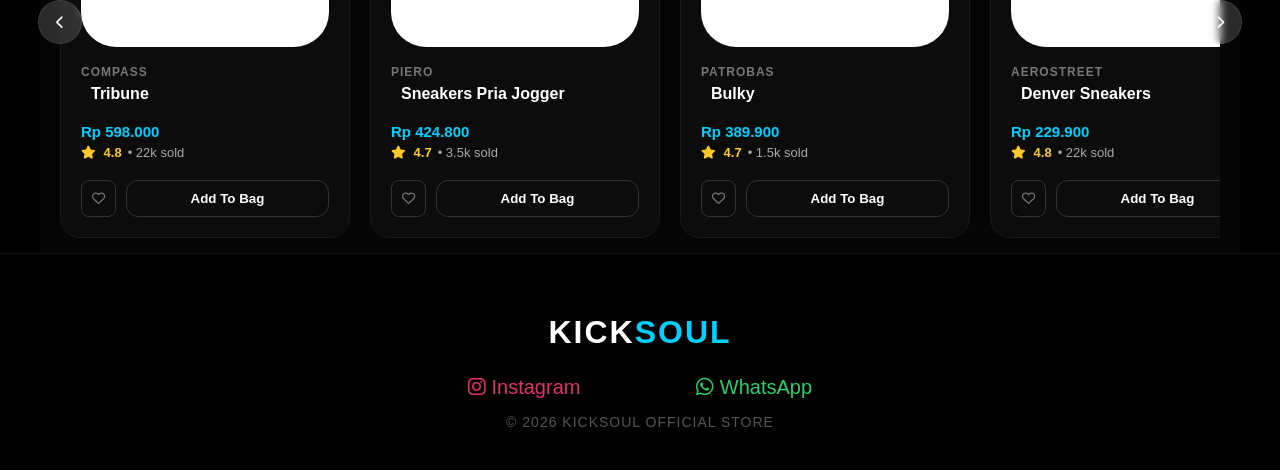
==== commit aed3b198: "Update index.html" ====
--- a/index.html
+++ b/index.html
@@ -341,15 +341,26 @@
         </div>
     </section>
 
-    <footer class="main-footer" id="footer-section">
+   <footer class="main-footer" id="footer-section" style="position: relative; z-index: 10;">
         <div class="footer-logo">
             KICK<span>SOUL</span>
         </div>
         
-        <div class="footer-socials">
-            <a href="https://www.instagram.com/kicksoul.id?igsh=MXM2eGN6NWxvdW1h" target="_blank">Kunjungi Instagram Saya</a>
-            <a href="https://www.tiktok.com/@dzakyribalfaiz?_r=1&_t=ZS-97TevAJt9Yz" target="_blank">Kunjungi Tiktok Saya</a>
-             <a href="https://wa.me/6283188858175" target="_blank">Hubungi Saya di WhatsApp</a>
+        <div class="footer-socials" style="display: flex; gap: 20px; justify-content: center; margin: 15px 0;">
+            <!-- LINK INSTAGRAM -->
+            <a href="https://www.instagram.com/kicksoul.id?igsh=MXM2eGN6NWxvdW1h" target="_blank" style="color: #E1306C; font-size: 20px; text-decoration: none;">
+                <i class="fab fa-instagram"></i> Instagram
+            </a>
+            
+            <!-- LINK TIKTOK -->
+            <a href="https://www.tiktok.com/@dzakyribalfaiz?_r=1&_t=ZS-97TevAJt9Yz" target="_blank" style="color: #000000; font-size: 20px; text-decoration: none;">
+                <i class="fab fa-tiktok"></i> Tiktok
+            </a>
+            
+            <!-- LINK WHATSAPP -->
+            <a href="https://wa.me/6283188858175" target="_blank" style="color: #25D366; font-size: 20px; text-decoration: none;">
+                <i class="fab fa-whatsapp"></i> WhatsApp
+            </a>
         </div>
         
         <div class="footer-copyright">
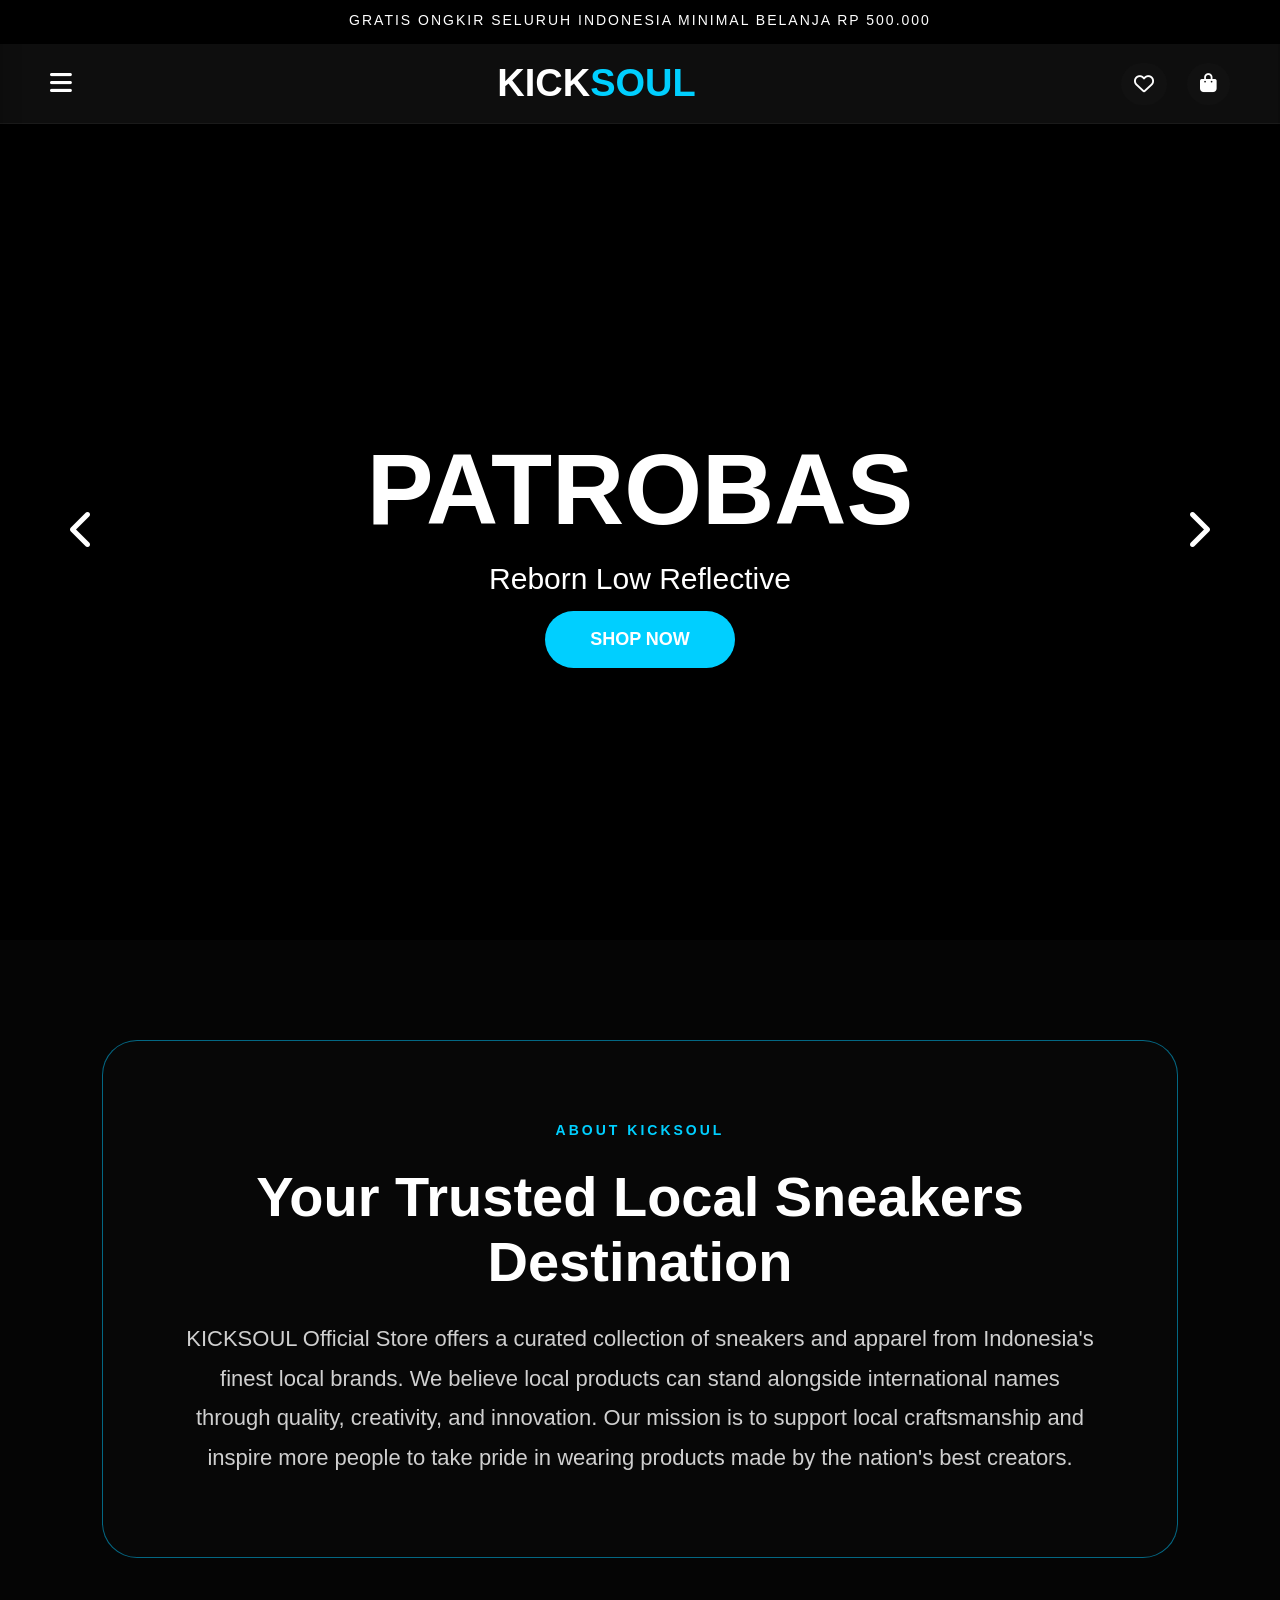
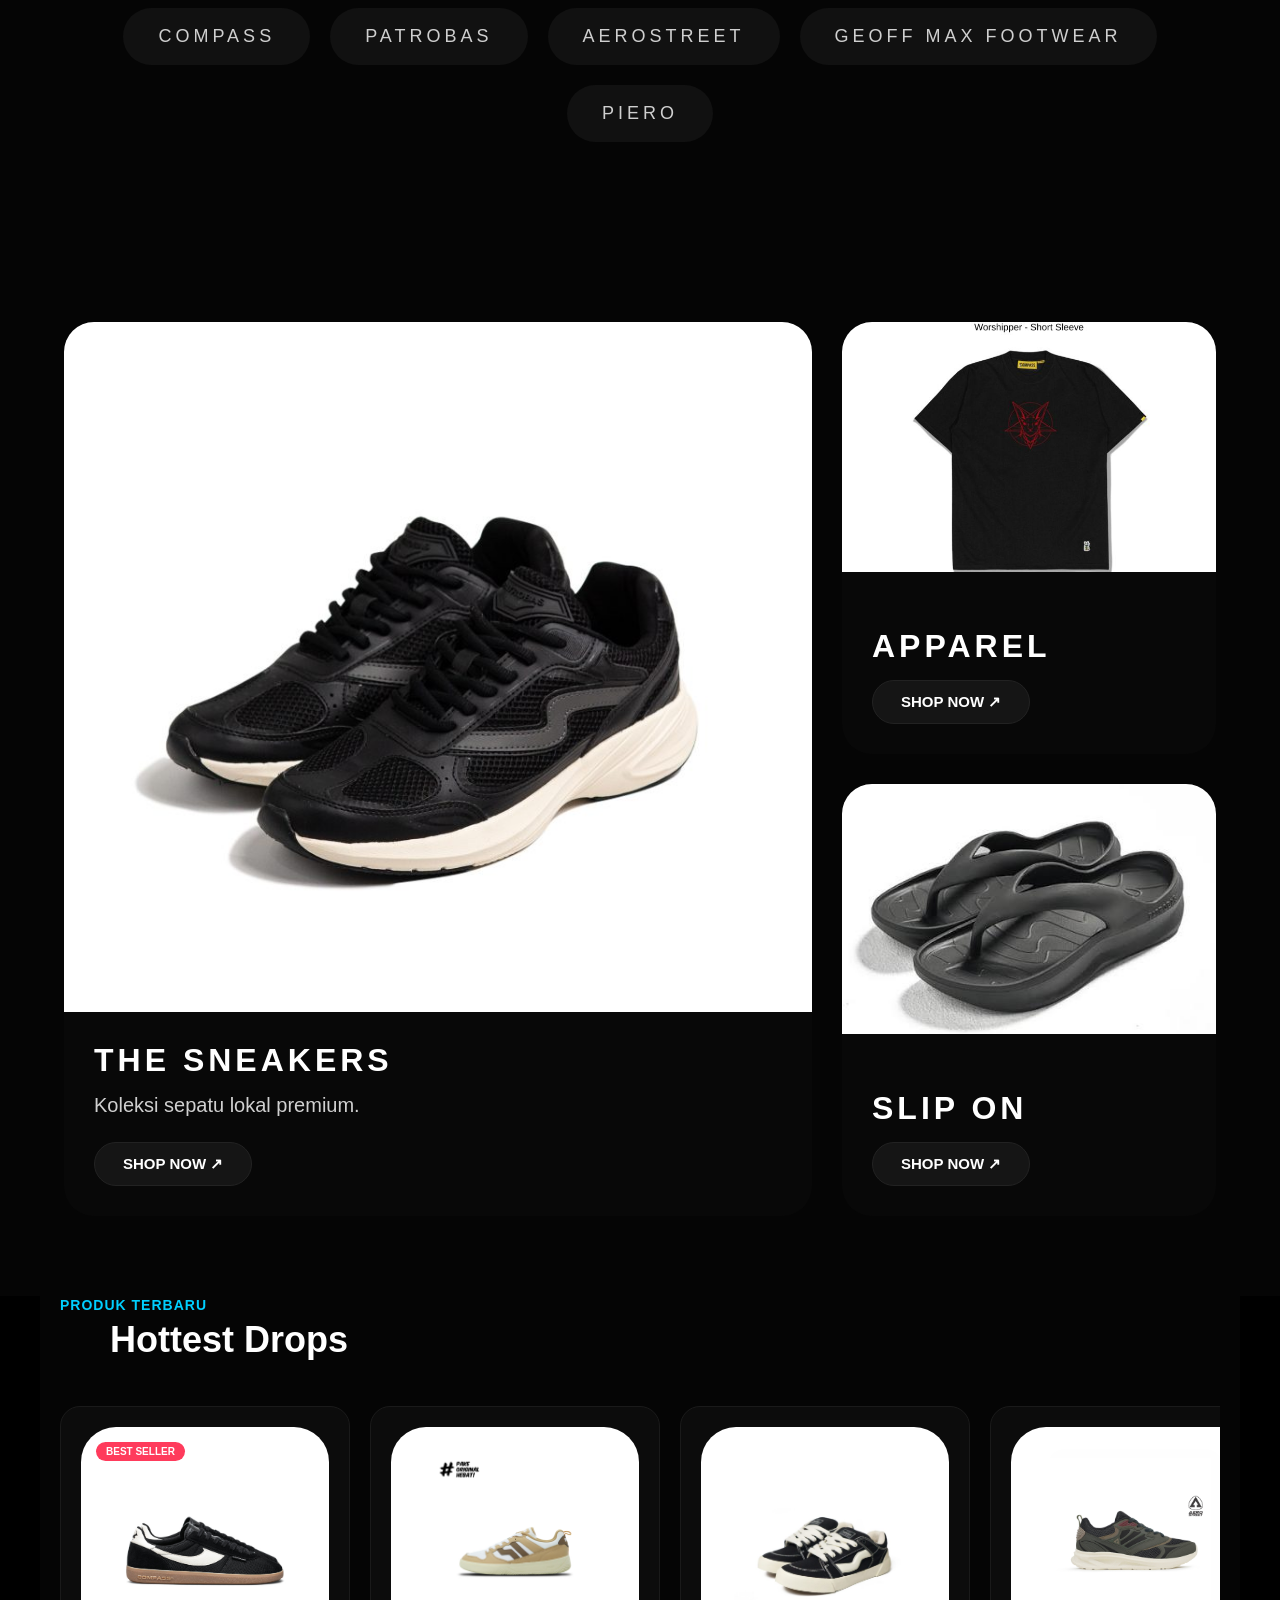
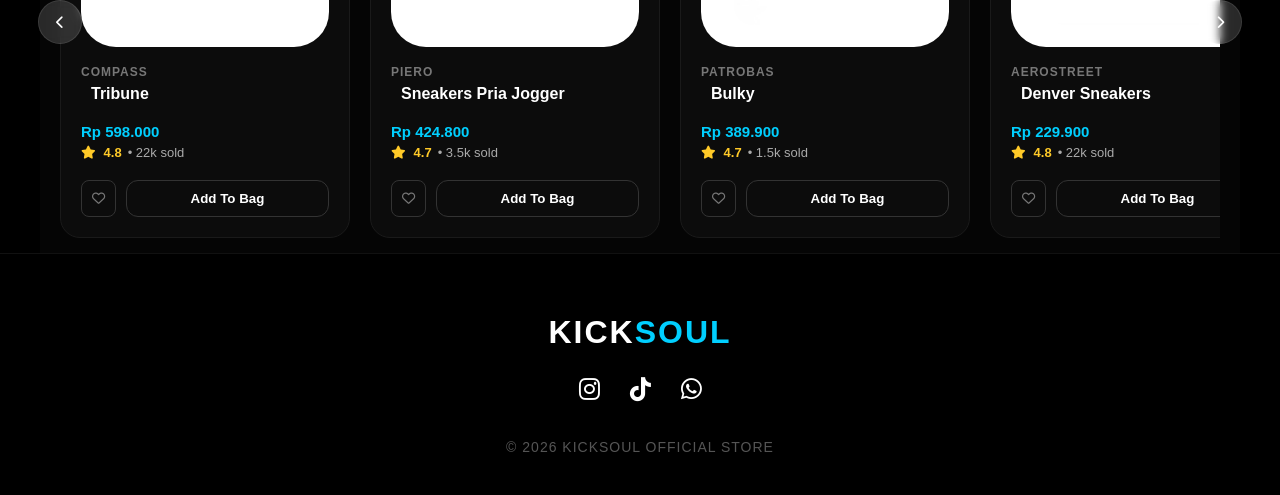
==== commit 4a2e939c: "Update index.html" ====
--- a/index.html
+++ b/index.html
@@ -341,26 +341,15 @@
         </div>
     </section>
 
-   <footer class="main-footer" id="footer-section" style="position: relative; z-index: 10;">
+  <footer class="main-footer" id="footer-section" style="position: relative; z-index: 9999;">
         <div class="footer-logo">
             KICK<span>SOUL</span>
         </div>
         
-        <div class="footer-socials" style="display: flex; gap: 20px; justify-content: center; margin: 15px 0;">
-            <!-- LINK INSTAGRAM -->
-            <a href="https://www.instagram.com/kicksoul.id?igsh=MXM2eGN6NWxvdW1h" target="_blank" style="color: #E1306C; font-size: 20px; text-decoration: none;">
-                <i class="fab fa-instagram"></i> Instagram
-            </a>
-            
-            <!-- LINK TIKTOK -->
-            <a href="https://www.tiktok.com/@dzakyribalfaiz?_r=1&_t=ZS-97TevAJt9Yz" target="_blank" style="color: #000000; font-size: 20px; text-decoration: none;">
-                <i class="fab fa-tiktok"></i> Tiktok
-            </a>
-            
-            <!-- LINK WHATSAPP -->
-            <a href="https://wa.me/6283188858175" target="_blank" style="color: #25D366; font-size: 20px; text-decoration: none;">
-                <i class="fab fa-whatsapp"></i> WhatsApp
-            </a>
+        <div class="footer-socials">
+            <a href="https://www.instagram.com/kicksoul.id?igsh=MXM2eGN6NWxvdW1h" target="_blank"><i class="fa-brands fa-instagram"></i></a>
+            <a href="https://www.tiktok.com/@dzakyribalfaiz?_r=1&_t=ZS-97TevAJt9Yz" target="_blank"><i class="fa-brands fa-tiktok"></i></a>
+            <a href="https://wa.me/6283188858175" target="_blank"><i class="fa-brands fa-whatsapp"></i></a>
         </div>
         
         <div class="footer-copyright">
